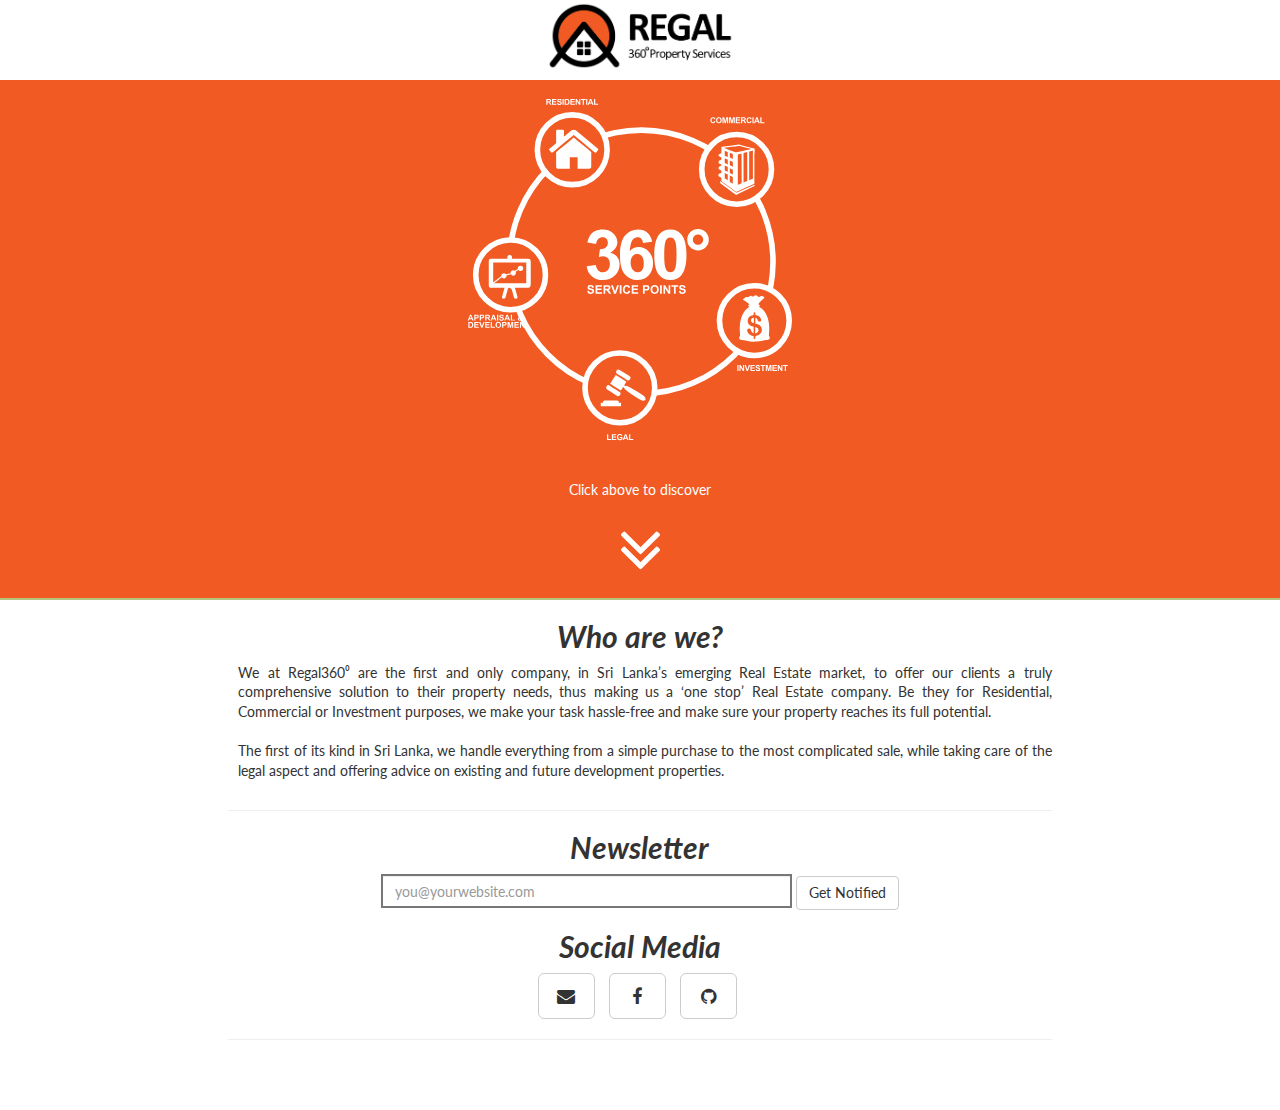
==== index.html @ 1f0f404b "Initial update" ====
<!DOCTYPE html>
<html>
<head>
	<meta charset="utf-8">
	<meta name="viewport" content="width=device-width, initial-scale=1.0">
	<link rel="shortcut icon" href="./favicon.ico" type="image/x-icon">
	<link rel="icon" href="./favicon.ico" type="image/x-icon">
	<title>Regal Property Services</title>
	<script src="https://code.jquery.com/jquery-2.1.4.min.js"></script>
	<!-- Latest compiled and minified CSS -->
	<link rel="stylesheet" href="https://maxcdn.bootstrapcdn.com/bootstrap/3.3.5/css/bootstrap.min.css">

  <!-- FONTAWESOME -->
  <link rel="stylesheet" href="https://maxcdn.bootstrapcdn.com/font-awesome/4.4.0/css/font-awesome.min.css">

	<!-- Latest compiled and minified JavaScript -->
	<script src="https://maxcdn.bootstrapcdn.com/bootstrap/3.3.5/js/bootstrap.min.js"></script>
	<link href='http://fonts.googleapis.com/css?family=Lato:300,400,700,900,700italic' rel='stylesheet' type='text/css'>
	<link rel="stylesheet" type="text/css" href="./style.css">
	
	<script>
		$(function() {
		  $('a[href*=#]:not([href=#])').click(function() {
		    if (location.pathname.replace(/^\//,'') == this.pathname.replace(/^\//,'') && location.hostname == this.hostname) {
		      var target = $(this.hash);
		      target = target.length ? target : $('[name=' + this.hash.slice(1) +']');
		      if (target.length) {
		        $('html,body').animate({
		          scrollTop: target.offset().top
		        }, 1000);
		        return false;
		      }
		    }
		  });
		});

	</script>

	<script>
	  // (function(i,s,o,g,r,a,m){i['GoogleAnalyticsObject']=r;i[r]=i[r]||function(){
	  // (i[r].q=i[r].q||[]).push(arguments)},i[r].l=1*new Date();a=s.createElement(o),
	  // m=s.getElementsByTagName(o)[0];a.async=1;a.src=g;m.parentNode.insertBefore(a,m)
	  // })(window,document,'script','//www.google-analytics.com/analytics.js','ga');

	  // ga('create', 'UA-66651449-1', 'auto');
	  // ga('send', 'pageview');

	</script>


</head>
<body id="top">

<nav class="navbar navbar-default">
  <div class="container-fluid"> 
    <!-- <div class="navbar-header">
      <button type="button" class="navbar-toggle collapsed" data-toggle="collapse" data-target="#bs-example-navbar-collapse-1" aria-expanded="false">
        <span class="sr-only">Toggle navigation</span>
        <span class="icon-bar"></span>
        <span class="icon-bar"></span>
        <span class="icon-bar"></span>
      </button>
      <a class="navbar-brand" href="index.html">

      </a>
    </div> -->
    	<a href="./index.html">
			<img src="./images/logo.png" id="regal-logo"/>
		</a>
    <!-- 
    <div class="collapse navbar-collapse" id="bs-example-navbar-collapse-1">
      <ul class="nav navbar-nav">
        <li><a href="./index.html#more">About</a></li>
        <li><a href="./team.html">Team</a></li>
        <li><a href="./faculty.html">Faculty</a></li>
        <li><a href="./links.html">Links</a></li>
        <li><a href="./studentguide.html">Student Guide</a></li>
        <li><a href="./symposium.html">Symposium</a></li>

      </ul>


    </div> -->
  </div>
</nav>

<div class="container-fluid" id="main">

	<section class="row" id="hero" style="text-align:center">

		<!-- <div class="col-sm-6 col-sm-offset-3 col-lg-6 col-lg-offset-3">
			<div class="hero-text"> -->

			<!-- <img src="./images/landing.png" class="img-responsive hero-img"/> -->
			<!-- <center> -->
			<!-- <embed id="E" src="regal2.svg"/> -->
			<svg id="E" class="img-responsive hero-img" width="350" height="370" xmlns="http://www.w3.org/2000/svg" xmlns:svg="http://www.w3.org/2000/svg" xmlns:xlink="http://www.w3.org/1999/xlink" version="1.1">
 <g>
  <title>Layer 1</title>
  <g id="svg_2">
   <g id="svg_3">
    <path fill="#FFFFFF" d="m8.634,240.619l-1.292,0l-0.514,-1.337l-2.352,0l-0.486,1.337l-1.26,0l2.292,-5.884l1.256,0l2.356,5.884zm-2.188,-2.328l-0.811,-2.184l-0.794,2.184l1.605,0z" id="svg_4"/>
    <path fill="#FFFFFF" d="m9.263,240.619l0,-5.884l1.906,0c0.723,0 1.193,0.029 1.413,0.088c0.337,0.089 0.619,0.28 0.847,0.576s0.341,0.678 0.341,1.146c0,0.361 -0.066,0.665 -0.197,0.911c-0.131,0.246 -0.298,0.439 -0.5,0.58c-0.202,0.141 -0.408,0.233 -0.616,0.279c-0.284,0.056 -0.694,0.084 -1.232,0.084l-0.774,0l0,2.22l-1.188,0zm1.188,-4.889l0,1.67l0.65,0c0.468,0 0.781,-0.031 0.939,-0.093s0.282,-0.157 0.371,-0.289c0.09,-0.131 0.135,-0.283 0.135,-0.457c0,-0.214 -0.063,-0.391 -0.189,-0.53c-0.125,-0.139 -0.285,-0.226 -0.478,-0.261c-0.142,-0.026 -0.427,-0.04 -0.855,-0.04l-0.573,0z" id="svg_5"/>
    <path fill="#FFFFFF" d="m14.746,240.619l0,-5.884l1.906,0c0.723,0 1.193,0.029 1.413,0.088c0.337,0.089 0.619,0.28 0.847,0.576s0.341,0.678 0.341,1.146c0,0.361 -0.066,0.665 -0.197,0.911c-0.131,0.246 -0.298,0.439 -0.5,0.58c-0.202,0.141 -0.408,0.233 -0.616,0.279c-0.284,0.056 -0.694,0.084 -1.232,0.084l-0.774,0l0,2.22l-1.188,0zm1.188,-4.889l0,1.67l0.65,0c0.468,0 0.781,-0.031 0.939,-0.093s0.282,-0.157 0.371,-0.289c0.09,-0.131 0.135,-0.283 0.135,-0.457c0,-0.214 -0.063,-0.391 -0.189,-0.53c-0.125,-0.139 -0.285,-0.226 -0.478,-0.261c-0.142,-0.026 -0.427,-0.04 -0.855,-0.04l-0.573,0z" id="svg_6"/>
    <path fill="#FFFFFF" d="m20.233,240.619l0,-5.884l2.5,0c0.629,0 1.086,0.053 1.371,0.158c0.285,0.105 0.513,0.294 0.685,0.564c0.171,0.27 0.257,0.579 0.257,0.927c0,0.441 -0.13,0.806 -0.39,1.094c-0.259,0.287 -0.647,0.469 -1.164,0.544c0.257,0.149 0.469,0.314 0.636,0.493c0.167,0.18 0.393,0.498 0.676,0.956l0.718,1.147l-1.421,0l-0.859,-1.28c-0.305,-0.458 -0.514,-0.746 -0.626,-0.865s-0.231,-0.2 -0.357,-0.245c-0.126,-0.044 -0.325,-0.065 -0.598,-0.065l-0.241,0l0,2.456l-1.187,0zm1.188,-3.396l0.879,0c0.57,0 0.926,-0.024 1.068,-0.072c0.142,-0.048 0.253,-0.131 0.333,-0.249c0.08,-0.117 0.121,-0.265 0.121,-0.441c0,-0.198 -0.053,-0.357 -0.159,-0.479c-0.106,-0.122 -0.255,-0.199 -0.448,-0.23c-0.096,-0.014 -0.385,-0.021 -0.867,-0.021l-0.927,0l0,1.492z" id="svg_7"/>
    <path fill="#FFFFFF" d="m31.471,240.619l-1.292,0l-0.514,-1.337l-2.352,0l-0.486,1.337l-1.26,0l2.292,-5.884l1.256,0l2.356,5.884zm-2.187,-2.328l-0.811,-2.184l-0.794,2.184l1.605,0z" id="svg_8"/>
    <path fill="#FFFFFF" d="m32.065,240.619l0,-5.884l1.188,0l0,5.884l-1.188,0z" id="svg_9"/>
    <path fill="#FFFFFF" d="m34.084,238.705l1.156,-0.113c0.069,0.389 0.21,0.674 0.423,0.855s0.5,0.272 0.861,0.272c0.383,0 0.671,-0.08 0.865,-0.242c0.194,-0.162 0.291,-0.352 0.291,-0.568c0,-0.139 -0.041,-0.258 -0.122,-0.355c-0.082,-0.098 -0.224,-0.183 -0.428,-0.255c-0.139,-0.048 -0.456,-0.134 -0.951,-0.257c-0.637,-0.157 -1.083,-0.352 -1.34,-0.582c-0.361,-0.323 -0.542,-0.718 -0.542,-1.184c0,-0.3 0.085,-0.58 0.255,-0.841s0.415,-0.46 0.734,-0.596c0.32,-0.137 0.706,-0.205 1.158,-0.205c0.738,0 1.294,0.162 1.667,0.485c0.374,0.324 0.569,0.756 0.588,1.297l-1.188,0.052c-0.051,-0.302 -0.16,-0.52 -0.327,-0.652c-0.167,-0.132 -0.418,-0.198 -0.752,-0.198c-0.345,0 -0.616,0.071 -0.811,0.213c-0.126,0.091 -0.189,0.213 -0.189,0.365c0,0.139 0.059,0.258 0.177,0.357c0.15,0.125 0.514,0.257 1.092,0.393c0.578,0.137 1.005,0.278 1.282,0.424s0.494,0.345 0.65,0.598c0.156,0.253 0.235,0.565 0.235,0.938c0,0.337 -0.094,0.653 -0.281,0.947s-0.452,0.513 -0.794,0.656c-0.343,0.144 -0.77,0.215 -1.281,0.215c-0.744,0 -1.315,-0.172 -1.714,-0.516c-0.398,-0.344 -0.637,-0.845 -0.714,-1.503z" id="svg_10"/>
    <path fill="#FFFFFF" d="m45.174,240.619l-1.292,0l-0.514,-1.337l-2.352,0l-0.486,1.337l-1.26,0l2.292,-5.884l1.256,0l2.356,5.884zm-2.187,-2.328l-0.811,-2.184l-0.794,2.184l1.605,0z" id="svg_11"/>
    <path fill="#FFFFFF" d="m45.836,240.619l0,-5.836l1.188,0l0,4.845l2.954,0l0,0.991l-4.142,0z" id="svg_12"/>
    <path fill="#FFFFFF" d="m58.166,239.9l-0.682,0.871c-0.334,-0.163 -0.656,-0.388 -0.963,-0.674c-0.238,0.214 -0.491,0.372 -0.759,0.474s-0.586,0.152 -0.955,0.152c-0.733,0 -1.284,-0.206 -1.654,-0.618c-0.286,-0.318 -0.429,-0.685 -0.429,-1.1c0,-0.378 0.112,-0.717 0.337,-1.018c0.225,-0.301 0.561,-0.563 1.008,-0.785c-0.201,-0.237 -0.352,-0.465 -0.454,-0.68c-0.102,-0.216 -0.153,-0.42 -0.153,-0.612c0,-0.355 0.143,-0.657 0.428,-0.905c0.285,-0.247 0.691,-0.371 1.218,-0.371c0.509,0 0.906,0.13 1.192,0.39c0.286,0.259 0.429,0.576 0.429,0.951c0,0.238 -0.071,0.464 -0.212,0.678c-0.142,0.215 -0.428,0.457 -0.859,0.727l0.819,1.08c0.096,-0.171 0.179,-0.395 0.249,-0.671l1.02,0.233c-0.102,0.361 -0.19,0.625 -0.265,0.793c-0.075,0.167 -0.155,0.307 -0.241,0.419c0.126,0.118 0.289,0.247 0.488,0.388s0.344,0.233 0.438,0.278zm-3.512,-1.975c-0.26,0.131 -0.454,0.289 -0.582,0.474s-0.193,0.373 -0.193,0.566c0,0.243 0.08,0.441 0.239,0.596s0.373,0.23 0.64,0.23c0.177,0 0.347,-0.034 0.51,-0.104c0.163,-0.069 0.341,-0.185 0.534,-0.345l-1.148,-1.417zm0.441,-1.223l0.305,-0.233c0.225,-0.174 0.337,-0.347 0.337,-0.518c0,-0.145 -0.054,-0.268 -0.163,-0.369s-0.255,-0.152 -0.439,-0.152c-0.179,0 -0.32,0.045 -0.421,0.134c-0.102,0.09 -0.152,0.193 -0.152,0.312c0,0.139 0.085,0.308 0.257,0.506l0.276,0.32z" id="svg_13"/>
   </g>
   <g id="svg_14">
    <path fill="#FFFFFF" d="m3.323,241.927l2.171,0c0.489,0 0.863,0.037 1.12,0.112c0.345,0.102 0.641,0.282 0.887,0.542c0.246,0.259 0.433,0.577 0.562,0.953s0.193,0.839 0.193,1.391c0,0.484 -0.06,0.901 -0.181,1.252c-0.147,0.429 -0.357,0.774 -0.63,1.04c-0.206,0.2 -0.484,0.357 -0.834,0.47c-0.262,0.083 -0.613,0.124 -1.052,0.124l-2.235,0l0,-5.884l-0.001,0zm1.188,0.995l0,3.897l0.887,0c0.332,0 0.571,-0.019 0.719,-0.057c0.192,-0.048 0.353,-0.13 0.479,-0.244c0.127,-0.115 0.231,-0.305 0.311,-0.568s0.121,-0.623 0.121,-1.078c0,-0.454 -0.041,-0.804 -0.121,-1.047c-0.08,-0.244 -0.193,-0.434 -0.337,-0.57c-0.145,-0.137 -0.328,-0.229 -0.55,-0.276c-0.166,-0.038 -0.491,-0.057 -0.975,-0.057l-0.534,0z" id="svg_15"/>
    <path fill="#FFFFFF" d="m9.263,247.811l0,-5.884l4.363,0l0,0.995l-3.175,0l0,1.305l2.954,0l0,0.991l-2.954,0l0,1.602l3.287,0l0,0.991l-4.475,0z" id="svg_16"/>
    <path fill="#FFFFFF" d="m16.247,247.811l-2.103,-5.884l1.288,0l1.489,4.354l1.441,-4.354l1.26,0l-2.107,5.884l-1.268,0z" id="svg_17"/>
    <path fill="#FFFFFF" d="m20.229,247.811l0,-5.884l4.363,0l0,0.995l-3.175,0l0,1.305l2.954,0l0,0.991l-2.954,0l0,1.602l3.287,0l0,0.991l-4.475,0z" id="svg_18"/>
    <path fill="#FFFFFF" d="m25.744,247.811l0,-5.836l1.188,0l0,4.845l2.954,0l0,0.991l-4.142,0z" id="svg_19"/>
    <path fill="#FFFFFF" d="m30.492,244.905c0,-0.599 0.089,-1.102 0.269,-1.509c0.134,-0.3 0.316,-0.568 0.548,-0.807s0.485,-0.415 0.761,-0.53c0.367,-0.155 0.79,-0.232 1.269,-0.232c0.867,0 1.561,0.269 2.081,0.807c0.52,0.538 0.78,1.286 0.78,2.244c0,0.949 -0.258,1.692 -0.774,2.229c-0.517,0.536 -1.207,0.805 -2.071,0.805c-0.875,0 -1.57,-0.268 -2.087,-0.801c-0.518,-0.534 -0.776,-1.27 -0.776,-2.206zm1.224,-0.04c0,0.667 0.154,1.172 0.461,1.516s0.698,0.516 1.172,0.516s0.862,-0.171 1.166,-0.512s0.456,-0.853 0.456,-1.535c0,-0.675 -0.148,-1.178 -0.443,-1.51c-0.296,-0.331 -0.688,-0.497 -1.178,-0.497s-0.884,0.168 -1.184,0.504c-0.3,0.335 -0.45,0.841 -0.45,1.518z" id="svg_20"/>
    <path fill="#FFFFFF" d="m37.127,247.811l0,-5.884l1.906,0c0.723,0 1.193,0.029 1.413,0.088c0.337,0.089 0.619,0.28 0.847,0.576s0.341,0.678 0.341,1.146c0,0.361 -0.066,0.665 -0.197,0.911c-0.131,0.246 -0.298,0.439 -0.5,0.58c-0.202,0.141 -0.408,0.233 -0.616,0.279c-0.284,0.056 -0.694,0.084 -1.232,0.084l-0.774,0l0,2.22l-1.188,0zm1.188,-4.889l0,1.67l0.65,0c0.468,0 0.781,-0.031 0.939,-0.093s0.282,-0.157 0.371,-0.289c0.09,-0.131 0.135,-0.283 0.135,-0.457c0,-0.214 -0.063,-0.391 -0.189,-0.53c-0.125,-0.139 -0.285,-0.226 -0.478,-0.261c-0.142,-0.026 -0.427,-0.04 -0.855,-0.04l-0.573,0z" id="svg_21"/>
    <path fill="#FFFFFF" d="m42.593,247.811l0,-5.884l1.778,0l1.068,4.014l1.056,-4.014l1.782,0l0,5.884l-1.104,0l0,-4.632l-1.168,4.632l-1.144,0l-1.164,-4.632l0,4.632l-1.104,0z" id="svg_22"/>
    <path fill="#FFFFFF" d="m49.456,247.811l0,-5.884l4.363,0l0,0.995l-3.175,0l0,1.305l2.954,0l0,0.991l-2.954,0l0,1.602l3.287,0l0,0.991l-4.475,0z" id="svg_23"/>
    <path fill="#FFFFFF" d="m54.951,247.811l0,-5.884l1.156,0l2.408,3.929l0,-3.929l1.104,0l0,5.884l-1.192,0l-2.372,-3.837l0,3.837l-1.104,0z" id="svg_24"/>
    <path fill="#FFFFFF" d="m62.199,247.811l0,-4.889l-1.746,0l0,-0.995l4.676,0l0,0.995l-1.742,0l0,4.889l-1.188,0z" id="svg_25"/>
   </g>
   <g id="svg_26">
    <g id="svg_27">
     <g id="svg_28">
      <path fill="#FFFFFF" d="m81.302,24.865l0,-5.882l2.5,0c0.629,0 1.084,0.054 1.367,0.16c0.287,0.105 0.516,0.294 0.687,0.564s0.256,0.578 0.256,0.925c0,0.441 -0.13,0.807 -0.39,1.094c-0.259,0.289 -0.646,0.469 -1.162,0.542c0.256,0.151 0.469,0.314 0.635,0.495c0.168,0.178 0.394,0.497 0.677,0.955l0.719,1.146l-1.42,0l-0.859,-1.28c-0.305,-0.456 -0.512,-0.745 -0.624,-0.865c-0.114,-0.119 -0.233,-0.2 -0.357,-0.245c-0.126,-0.043 -0.325,-0.065 -0.599,-0.065l-0.24,0l0,2.455l-1.19,0.001l0,0zm1.187,-3.393l0.879,0c0.568,0 0.925,-0.023 1.065,-0.074c0.142,-0.046 0.255,-0.132 0.335,-0.248c0.081,-0.118 0.12,-0.265 0.12,-0.441c0,-0.196 -0.054,-0.357 -0.159,-0.48c-0.106,-0.121 -0.256,-0.198 -0.447,-0.231c-0.097,-0.014 -0.385,-0.02 -0.864,-0.02l-0.929,0l0,1.494z" id="svg_29"/>
      <path fill="#FFFFFF" d="m87.024,24.865l0,-5.882l4.36,0l0,0.996l-3.172,0l0,1.305l2.951,0l0,0.99l-2.951,0l0,1.6l3.283,0l0,0.992l-4.471,-0.001l0,0z" id="svg_30"/>
      <path fill="#FFFFFF" d="m91.997,22.952l1.156,-0.112c0.068,0.389 0.211,0.672 0.424,0.854c0.212,0.183 0.5,0.274 0.859,0.274c0.383,0 0.67,-0.079 0.866,-0.243c0.191,-0.163 0.29,-0.353 0.29,-0.568c0,-0.138 -0.041,-0.259 -0.123,-0.356c-0.08,-0.095 -0.224,-0.181 -0.426,-0.254c-0.14,-0.048 -0.458,-0.135 -0.951,-0.256c-0.637,-0.157 -1.084,-0.351 -1.34,-0.583c-0.361,-0.321 -0.542,-0.718 -0.542,-1.183c0,-0.299 0.085,-0.579 0.255,-0.84c0.169,-0.261 0.414,-0.461 0.733,-0.596c0.32,-0.136 0.704,-0.204 1.156,-0.204c0.738,0 1.295,0.162 1.668,0.484c0.373,0.325 0.568,0.756 0.586,1.295l-1.186,0.054c-0.054,-0.303 -0.16,-0.52 -0.327,-0.652c-0.167,-0.133 -0.418,-0.199 -0.751,-0.199c-0.346,0 -0.617,0.071 -0.813,0.212c-0.126,0.093 -0.188,0.212 -0.188,0.364c0,0.138 0.058,0.261 0.175,0.356c0.15,0.127 0.516,0.258 1.094,0.394c0.576,0.136 1.004,0.278 1.281,0.425c0.276,0.144 0.493,0.342 0.651,0.598c0.154,0.251 0.232,0.564 0.232,0.938c0,0.336 -0.094,0.652 -0.28,0.944c-0.188,0.295 -0.452,0.515 -0.795,0.658c-0.343,0.143 -0.77,0.215 -1.277,0.215c-0.744,0 -1.316,-0.172 -1.715,-0.516c-0.396,-0.347 -0.634,-0.846 -0.712,-1.503z" id="svg_31"/>
      <path fill="#FFFFFF" d="m97.538,24.865l0,-5.882l1.188,0l0,5.882l-1.188,0z" id="svg_32"/>
      <path fill="#FFFFFF" d="m99.646,18.983l2.172,0c0.489,0 0.861,0.039 1.119,0.114c0.345,0.101 0.641,0.283 0.885,0.542c0.247,0.257 0.436,0.577 0.563,0.951c0.129,0.375 0.193,0.841 0.193,1.391c0,0.485 -0.062,0.902 -0.181,1.252c-0.148,0.428 -0.356,0.774 -0.629,1.039c-0.207,0.202 -0.486,0.356 -0.836,0.47c-0.262,0.083 -0.613,0.124 -1.051,0.124l-2.236,0l0,-5.883l0.001,0zm1.189,0.996l0,3.894l0.888,0c0.331,0 0.569,-0.018 0.719,-0.054c0.191,-0.048 0.351,-0.129 0.479,-0.245c0.127,-0.115 0.229,-0.305 0.31,-0.567c0.082,-0.263 0.122,-0.622 0.122,-1.078c0,-0.455 -0.04,-0.803 -0.122,-1.046c-0.08,-0.243 -0.189,-0.432 -0.336,-0.568c-0.146,-0.138 -0.326,-0.229 -0.549,-0.278c-0.166,-0.037 -0.492,-0.057 -0.976,-0.057l-0.535,-0.001l0,0z" id="svg_33"/>
      <path fill="#FFFFFF" d="m105.378,24.865l0,-5.882l4.361,0l0,0.996l-3.174,0l0,1.305l2.952,0l0,0.99l-2.952,0l0,1.6l3.285,0l0,0.992l-4.472,-0.001l0,0z" id="svg_34"/>
      <path fill="#FFFFFF" d="m110.665,24.865l0,-5.882l1.152,0l2.408,3.929l0,-3.929l1.103,0l0,5.882l-1.189,0l-2.37,-3.835l0,3.835l-1.104,0z" id="svg_35"/>
      <path fill="#FFFFFF" d="m117.702,24.865l0,-4.886l-1.744,0l0,-0.996l4.676,0l0,0.996l-1.741,0l0,4.886l-1.191,0z" id="svg_36"/>
      <path fill="#FFFFFF" d="m121.155,24.865l0,-5.882l1.189,0l0,5.882l-1.189,0z" id="svg_37"/>
      <path fill="#FFFFFF" d="m128.573,24.865l-1.293,0l-0.512,-1.334l-2.352,0l-0.484,1.334l-1.26,0l2.289,-5.882l1.256,0l2.356,5.882zm-2.186,-2.327l-0.812,-2.181l-0.794,2.181l1.606,0z" id="svg_38"/>
      <path fill="#FFFFFF" d="m129.028,24.865l0,-5.831l1.188,0l0,4.839l2.952,0l0,0.992l-4.14,0z" id="svg_39"/>
     </g>
     <g id="svg_40">
      <path fill="#FFFFFF" d="m249.326,40.998l1.149,0.365c-0.175,0.642 -0.469,1.119 -0.879,1.43s-0.933,0.467 -1.564,0.467c-0.781,0 -1.422,-0.266 -1.923,-0.8c-0.505,-0.532 -0.755,-1.261 -0.755,-2.186c0,-0.981 0.252,-1.74 0.759,-2.282c0.505,-0.543 1.169,-0.813 1.993,-0.813c0.719,0 1.302,0.214 1.752,0.638c0.269,0.251 0.467,0.614 0.604,1.085l-1.176,0.28c-0.069,-0.306 -0.217,-0.545 -0.437,-0.724c-0.222,-0.174 -0.489,-0.264 -0.805,-0.264c-0.437,0 -0.788,0.158 -1.062,0.469c-0.271,0.313 -0.405,0.82 -0.405,1.521c0,0.741 0.132,1.271 0.399,1.588c0.268,0.314 0.614,0.471 1.044,0.471c0.314,0 0.584,-0.1 0.814,-0.298c0.229,-0.2 0.393,-0.516 0.492,-0.947z" id="svg_41"/>
      <path fill="#FFFFFF" d="m251.051,40.256c0,-0.599 0.089,-1.104 0.268,-1.51c0.133,-0.299 0.316,-0.567 0.549,-0.805c0.229,-0.237 0.484,-0.414 0.761,-0.529c0.364,-0.157 0.789,-0.234 1.268,-0.234c0.865,0 1.561,0.271 2.079,0.807c0.521,0.539 0.781,1.287 0.781,2.244c0,0.949 -0.257,1.691 -0.776,2.229c-0.514,0.535 -1.205,0.803 -2.068,0.803c-0.875,0 -1.568,-0.266 -2.084,-0.8c-0.521,-0.533 -0.778,-1.27 -0.778,-2.205zm1.221,-0.042c0,0.667 0.152,1.173 0.461,1.516c0.309,0.345 0.697,0.514 1.17,0.514c0.478,0 0.863,-0.169 1.167,-0.512c0.306,-0.341 0.455,-0.852 0.455,-1.533c0,-0.674 -0.147,-1.178 -0.442,-1.509c-0.295,-0.333 -0.688,-0.497 -1.18,-0.497c-0.488,0 -0.881,0.166 -1.182,0.503c-0.298,0.337 -0.449,0.842 -0.449,1.518z" id="svg_42"/>
      <path fill="#FFFFFF" d="m257.461,43.16l0,-5.882l1.774,0l1.067,4.012l1.054,-4.012l1.783,0l0,5.882l-1.104,0l0,-4.628l-1.166,4.628l-1.145,0l-1.163,-4.628l0,4.628l-1.1,0z" id="svg_43"/>
      <path fill="#FFFFFF" d="m264.098,43.16l0,-5.882l1.777,0l1.064,4.012l1.055,-4.012l1.783,0l0,5.882l-1.104,0l0,-4.628l-1.168,4.628l-1.144,0l-1.164,-4.628l0,4.628l-1.099,0z" id="svg_44"/>
      <path fill="#FFFFFF" d="m270.749,43.16l0,-5.882l4.363,0l0,0.999l-3.176,0l0,1.301l2.953,0l0,0.992l-2.953,0l0,1.6l3.287,0l0,0.991l-4.474,-0.001l0,0z" id="svg_45"/>
      <path fill="#FFFFFF" d="m276.028,43.16l0,-5.882l2.498,0c0.63,0 1.088,0.055 1.371,0.162c0.287,0.104 0.515,0.292 0.686,0.563c0.17,0.27 0.258,0.579 0.258,0.926c0,0.442 -0.131,0.808 -0.391,1.094c-0.26,0.287 -0.646,0.469 -1.163,0.542c0.259,0.151 0.47,0.316 0.637,0.495c0.166,0.179 0.393,0.497 0.676,0.954l0.718,1.147l-1.419,0l-0.859,-1.28c-0.305,-0.455 -0.514,-0.743 -0.624,-0.862c-0.113,-0.12 -0.232,-0.201 -0.357,-0.246c-0.126,-0.045 -0.324,-0.065 -0.596,-0.065l-0.241,0l0,2.454l-1.192,0l0,-0.002l-0.002,0zm1.191,-3.393l0.876,0c0.569,0 0.928,-0.023 1.068,-0.072c0.143,-0.047 0.251,-0.132 0.331,-0.249c0.082,-0.117 0.121,-0.264 0.121,-0.442c0,-0.196 -0.053,-0.356 -0.158,-0.479c-0.105,-0.121 -0.256,-0.197 -0.446,-0.229c-0.098,-0.014 -0.388,-0.018 -0.867,-0.018l-0.925,0l0,1.489l0,0z" id="svg_46"/>
      <path fill="#FFFFFF" d="m285.517,40.998l1.15,0.365c-0.177,0.642 -0.472,1.119 -0.882,1.43c-0.409,0.311 -0.931,0.467 -1.561,0.467c-0.783,0 -1.423,-0.266 -1.928,-0.8c-0.502,-0.532 -0.754,-1.261 -0.754,-2.186c0,-0.981 0.254,-1.74 0.759,-2.282c0.505,-0.543 1.172,-0.813 1.993,-0.813c0.719,0 1.305,0.214 1.754,0.638c0.267,0.251 0.467,0.614 0.602,1.085l-1.175,0.28c-0.069,-0.306 -0.215,-0.545 -0.437,-0.724c-0.223,-0.174 -0.488,-0.264 -0.804,-0.264c-0.436,0 -0.789,0.158 -1.063,0.469c-0.271,0.313 -0.406,0.82 -0.406,1.521c0,0.741 0.133,1.271 0.4,1.588c0.268,0.314 0.614,0.471 1.043,0.471c0.314,0 0.586,-0.1 0.813,-0.298c0.235,-0.2 0.399,-0.516 0.496,-0.947z" id="svg_47"/>
      <path fill="#FFFFFF" d="m287.444,43.16l0,-5.882l1.188,0l0,5.882l-1.188,0z" id="svg_48"/>
      <path fill="#FFFFFF" d="m294.86,43.16l-1.293,0l-0.513,-1.334l-2.354,0l-0.481,1.334l-1.261,0l2.29,-5.882l1.258,0l2.354,5.882zm-2.186,-2.326l-0.812,-2.184l-0.793,2.184l1.605,0z" id="svg_49"/>
      <path fill="#FFFFFF" d="m295.315,43.16l0,-5.832l1.188,0l0,4.841l2.952,0l0,0.991l-4.14,0z" id="svg_50"/>
     </g>
     <g id="svg_51">
      <path fill="#FFFFFF" d="m272.343,291.005l0,-5.883l1.187,0l0,5.883l-1.187,0z" id="svg_52"/>
      <path fill="#FFFFFF" d="m274.466,291.005l0,-5.883l1.156,0l2.406,3.93l0,-3.93l1.104,0l0,5.883l-1.193,0l-2.37,-3.836l0,3.836l-1.103,0z" id="svg_53"/>
      <path fill="#FFFFFF" d="m281.685,291.005l-2.104,-5.883l1.288,0l1.488,4.352l1.439,-4.352l1.261,0l-2.108,5.883l-1.264,0z" id="svg_54"/>
      <path fill="#FFFFFF" d="m285.456,291.005l0,-5.883l4.36,0l0,0.994l-3.173,0l0,1.307l2.953,0l0,0.986l-2.953,0l0,1.604l3.285,0l0,0.992l-4.472,0z" id="svg_55"/>
      <path fill="#FFFFFF" d="m290.431,289.089l1.154,-0.111c0.067,0.387 0.21,0.676 0.424,0.855c0.213,0.18 0.501,0.27 0.857,0.27c0.384,0 0.673,-0.078 0.867,-0.24c0.192,-0.162 0.291,-0.355 0.291,-0.568c0,-0.137 -0.043,-0.256 -0.123,-0.354c-0.081,-0.1 -0.226,-0.184 -0.429,-0.258c-0.139,-0.047 -0.457,-0.135 -0.949,-0.258c-0.638,-0.158 -1.082,-0.35 -1.34,-0.578c-0.362,-0.322 -0.543,-0.721 -0.543,-1.186c0,-0.301 0.083,-0.58 0.255,-0.838c0.171,-0.266 0.413,-0.463 0.733,-0.6s0.705,-0.203 1.157,-0.203c0.738,0 1.293,0.16 1.665,0.486c0.376,0.322 0.571,0.754 0.588,1.295l-1.183,0.053c-0.055,-0.305 -0.16,-0.521 -0.33,-0.654c-0.167,-0.131 -0.416,-0.199 -0.752,-0.199c-0.346,0 -0.617,0.074 -0.81,0.215c-0.126,0.09 -0.19,0.213 -0.19,0.365c0,0.141 0.06,0.256 0.178,0.357c0.149,0.125 0.514,0.258 1.093,0.393c0.575,0.135 1.005,0.277 1.28,0.422c0.275,0.148 0.495,0.346 0.65,0.598c0.156,0.254 0.233,0.568 0.233,0.939c0,0.336 -0.095,0.65 -0.279,0.945c-0.188,0.297 -0.454,0.512 -0.795,0.656c-0.344,0.143 -0.771,0.213 -1.28,0.213c-0.743,0 -1.314,-0.172 -1.715,-0.514c-0.395,-0.34 -0.629,-0.84 -0.707,-1.501z" id="svg_56"/>
      <path fill="#FFFFFF" d="m297.329,291.005l0,-4.889l-1.744,0l0,-0.994l4.671,0l0,0.994l-1.74,0l0,4.889l-1.187,0z" id="svg_57"/>
      <path fill="#FFFFFF" d="m300.802,291.005l0,-5.883l1.777,0l1.066,4.014l1.054,-4.014l1.784,0l0,5.883l-1.105,0l0,-4.631l-1.164,4.631l-1.146,0l-1.162,-4.631l0,4.631l-1.104,0z" id="svg_58"/>
      <path fill="#FFFFFF" d="m307.455,291.005l0,-5.883l4.36,0l0,0.994l-3.171,0l0,1.307l2.952,0l0,0.986l-2.952,0l0,1.604l3.284,0l0,0.992l-4.473,0z" id="svg_59"/>
      <path fill="#FFFFFF" d="m312.739,291.005l0,-5.883l1.16,0l2.406,3.93l0,-3.93l1.103,0l0,5.883l-1.191,0l-2.371,-3.836l0,3.836l-1.107,0z" id="svg_60"/>
      <path fill="#FFFFFF" d="m319.781,291.005l0,-4.889l-1.742,0l0,-0.994l4.672,0l0,0.994l-1.74,0l0,4.889l-1.19,0z" id="svg_61"/>
     </g>
     <g id="svg_62">
      <path fill="#FFFFFF" d="m142.075,360.056l0,-5.834l1.188,0l0,4.842l2.952,0l0,0.992l-4.14,0z" id="svg_63"/>
      <path fill="#FFFFFF" d="m146.857,360.056l0,-5.881l4.36,0l0,0.994l-3.174,0l0,1.305l2.952,0l0,0.988l-2.952,0l0,1.602l3.284,0l0,0.992l-4.47,0l0,0z" id="svg_64"/>
      <path fill="#FFFFFF" d="m154.867,357.894l0,-0.994l2.561,0l0,2.346c-0.25,0.24 -0.609,0.451 -1.08,0.637c-0.476,0.184 -0.951,0.273 -1.437,0.273c-0.613,0 -1.151,-0.129 -1.607,-0.387s-0.801,-0.627 -1.031,-1.107c-0.229,-0.482 -0.343,-1.002 -0.343,-1.568c0,-0.607 0.127,-1.152 0.383,-1.631c0.256,-0.477 0.633,-0.842 1.128,-1.094c0.378,-0.197 0.847,-0.297 1.409,-0.297c0.729,0 1.299,0.156 1.711,0.463c0.41,0.305 0.672,0.729 0.79,1.268l-1.18,0.225c-0.081,-0.289 -0.237,-0.52 -0.468,-0.688c-0.229,-0.166 -0.512,-0.25 -0.854,-0.25c-0.519,0 -0.934,0.166 -1.238,0.492c-0.308,0.33 -0.459,0.818 -0.459,1.465c0,0.697 0.154,1.221 0.466,1.57c0.313,0.35 0.717,0.525 1.221,0.525c0.246,0 0.496,-0.051 0.746,-0.146c0.252,-0.102 0.466,-0.215 0.644,-0.355l0,-0.744l-1.361,0l0,-0.003l-0.001,0z" id="svg_65"/>
      <path fill="#FFFFFF" d="m163.62,360.056l-1.293,0l-0.514,-1.336l-2.35,0l-0.485,1.336l-1.259,0l2.291,-5.881l1.254,0l2.356,5.881zm-2.185,-2.328l-0.812,-2.184l-0.794,2.184l1.606,0z" id="svg_66"/>
      <path fill="#FFFFFF" d="m164.076,360.056l0,-5.834l1.188,0l0,4.842l2.953,0l0,0.992l-4.141,0z" id="svg_67"/>
     </g>
     <g id="svg_68">
      <path fill="#F15A22" stroke="#FFFFFF" stroke-width="5.603" stroke-miterlimit="10" d="m308.015,181.808c0,72.699 -58.952,131.65 -131.672,131.65c-72.722,0 -131.675,-58.951 -131.675,-131.65c0,-72.722 58.953,-131.671 131.675,-131.671c72.72,0 131.672,58.949 131.672,131.671z" id="svg_69"/>
      <a xlink:href="./legal.html" class="circular">
      <path fill="#F15A22" stroke="#FFFFFF" stroke-width="5.603" stroke-miterlimit="10" d="m189.729,307.857c0,19.25 -15.609,34.861 -34.869,34.861c-19.253,0 -34.861,-15.611 -34.861,-34.861c0,-19.254 15.608,-34.863 34.861,-34.863c19.26,0 34.869,15.609 34.869,34.863z" id="svg_70"/>
            <g id="svg_89">
       <path fill="#FFFFFF" d="m180.534,320.044c-0.572,0.229 -1.132,0.496 -1.72,0.668c-0.877,0.264 -1.721,0.084 -2.518,-0.344c-2.717,-1.467 -5.325,-3.092 -7.868,-4.834c-1.818,-1.254 -3.617,-2.518 -5.404,-3.801c-1.195,-0.857 -2.363,-1.762 -3.559,-2.654c0.123,-0.23 0.239,-0.428 0.369,-0.664c-0.56,-0.465 -1.113,-0.922 -1.703,-1.408c-0.771,1.201 -1.507,2.359 -2.262,3.541c-3.55,-2.254 -7.067,-4.492 -10.64,-6.752c1.842,-2.904 3.674,-5.795 5.533,-8.725c3.545,2.25 7.076,4.486 10.643,6.756c-0.746,1.182 -1.479,2.346 -2.241,3.549c0.684,0.322 1.329,0.629 1.997,0.943c0.146,-0.201 0.273,-0.395 0.435,-0.609c0.709,0.373 1.404,0.725 2.089,1.094c1.349,0.738 2.705,1.461 4.034,2.221c1.489,0.842 2.976,1.699 4.436,2.588c1.551,0.959 3.079,1.945 4.599,2.949c0.815,0.535 1.602,1.113 2.385,1.701c0.792,0.586 1.144,1.436 1.321,2.375c0.015,0.084 0.048,0.178 0.074,0.264c0,0.387 0,0.765 0,1.142z" id="svg_90"/>
       <path fill="#FFFFFF" d="m135.757,322.833c0.771,0 1.544,0 2.355,0c-0.029,-0.105 -0.051,-0.186 -0.072,-0.27c-0.313,-1.115 0.41,-2.152 1.566,-2.152c4.207,-0.014 8.415,-0.014 12.621,0c1.158,0 1.902,1.063 1.568,2.176c-0.027,0.07 -0.042,0.133 -0.08,0.262c0.571,0 1.11,0 1.651,0c0.158,0 0.318,-0.02 0.47,0.016c0.088,0.02 0.231,0.135 0.233,0.207c0.013,1.064 0.013,2.137 0.013,3.26c-0.187,0 -0.336,0 -0.484,0c-6.462,0 -12.922,0 -19.381,0c-0.156,0 -0.31,0.01 -0.462,0.01c0.002,-1.169 0.002,-2.333 0.002,-3.509z" id="svg_91"/>
       <path fill="#FFFFFF" d="m163.176,300.533c-0.305,-0.119 -0.642,-0.186 -0.908,-0.359c-2.714,-1.709 -5.426,-3.438 -8.137,-5.152c-0.69,-0.445 -1.39,-0.875 -2.084,-1.313c-1.035,-0.643 -1.288,-1.66 -0.648,-2.689c0.273,-0.445 0.563,-0.904 0.963,-1.223c0.746,-0.578 1.526,-0.371 2.281,0.105c2.436,1.561 4.878,3.098 7.313,4.652c0.9,0.576 1.81,1.143 2.699,1.738c0.928,0.615 1.151,1.543 0.617,2.516c-0.195,0.357 -0.432,0.709 -0.689,1.031c-0.344,0.428 -0.813,0.643 -1.407,0.694z" id="svg_92"/>
       <path fill="#FFFFFF" d="m143.442,305.082c0.313,0.117 0.66,0.195 0.941,0.363c2.254,1.42 4.499,2.85 6.746,4.275c1.205,0.77 2.414,1.521 3.607,2.303c0.835,0.549 1.107,1.525 0.609,2.398c-0.296,0.516 -0.669,1.031 -1.106,1.416c-0.524,0.461 -1.209,0.461 -1.807,0.104c-1.234,-0.736 -2.443,-1.52 -3.659,-2.283c-2.22,-1.41 -4.433,-2.824 -6.665,-4.221c-1.048,-0.656 -1.313,-1.766 -0.629,-2.818c0.309,-0.477 0.543,-1.016 1.112,-1.256c0.263,-0.11 0.535,-0.18 0.851,-0.281z" id="svg_93"/>
      </g>
      </a>
      <a xlink:href="investment.html" class="circular">
      <path fill="#F15A22" stroke="#FFFFFF" stroke-width="5.603" stroke-miterlimit="10" d="m324.2,240.619c0,19.252 -15.609,34.866 -34.862,34.866c-19.257,0 -34.864,-15.614 -34.864,-34.866c0,-19.25 15.607,-34.863 34.864,-34.863c19.253,-0.001 34.862,15.613 34.862,34.863z" id="svg_71"/>
            <g id="svg_84">
       <path fill="#FFFFFF" d="m284.458,226.604c-0.615,-0.301 -1.247,-0.431 -1.202,-1.166c0.045,-0.644 0.602,-0.733 1.149,-0.959c-0.233,-0.271 -0.401,-0.558 -0.645,-0.735c-1.461,-1.06 -2.938,-2.103 -4.412,-3.134c-0.383,-0.276 -0.793,-0.51 -1.164,-0.801c-0.357,-0.271 -0.3,-0.55 0.066,-0.813c0.685,-0.488 1.37,-0.982 2.004,-1.531c0.498,-0.43 1.015,-0.568 1.604,-0.359c0.949,0.344 1.705,0.094 2.422,-0.58c0.871,-0.807 1.289,-0.863 2.333,-0.285c0.854,0.473 1.617,0.4 2.361,-0.199c0.156,-0.112 0.312,-0.242 0.474,-0.342c0.983,-0.652 1.729,-0.609 2.624,0.135c0.274,0.229 0.543,0.48 0.827,0.699c0.682,0.521 1.086,0.508 1.84,0.107c0.535,-0.285 1.098,-0.557 1.687,-0.693c1.073,-0.242 2.515,0.586 2.942,1.609c0.156,0.375 -0.078,0.551 -0.321,0.758c-1.136,0.961 -2.297,1.891 -3.366,2.91c-0.69,0.674 -1.259,1.482 -1.85,2.256c-0.182,0.248 -0.25,0.586 -0.379,0.9c0.605,0.272 1.397,0.313 1.359,1.102c-0.02,0.357 -0.438,0.699 -0.674,1.053c-0.063,0 -0.129,-0.01 -0.197,-0.01c0.188,0.174 0.354,0.393 0.572,0.5c2.891,1.504 4.859,3.893 6.401,6.668c1.738,3.125 2.628,6.518 3.046,10.043c0.436,3.662 0.355,7.324 -0.08,10.984c-0.054,0.461 0.026,0.852 0.265,1.281c0.286,0.51 0.501,1.086 0.614,1.658c0.176,0.844 -0.211,1.616 -1.021,1.938c-0.625,0.26 -1.317,0.481 -1.98,0.473c-1.618,-0.008 -3.129,0.451 -4.685,0.779c-1.743,0.364 -3.525,0.621 -5.304,0.715c-3.438,0.172 -6.889,0.187 -10.222,-0.808c-1.617,-0.485 -3.26,-0.571 -4.907,-0.752c-2.336,-0.258 -3.136,-1.772 -1.908,-3.77c0.581,-0.936 0.311,-1.811 0.235,-2.711c-0.44,-5.23 -0.322,-10.408 1.262,-15.463c1.184,-3.779 3.071,-7.127 6.179,-9.688c0.441,-0.363 0.961,-0.644 1.405,-1.006c0.25,-0.19 0.414,-0.483 0.646,-0.763zm5.902,29.627c1.159,-0.385 2.28,-0.604 3.255,-1.108c2.288,-1.175 3.315,-3.185 3.192,-5.707c-0.122,-2.418 -1.43,-4.076 -3.678,-4.959c-0.754,-0.3 -1.537,-0.521 -2.316,-0.744c-0.322,-0.092 -0.471,-0.234 -0.466,-0.599c0.017,-1.59 0.01,-3.187 0.013,-4.772c0.004,-0.15 0.033,-0.301 0.062,-0.486c1.09,0.354 1.769,1.025 2.122,2.018c0.078,0.224 0.14,0.455 0.23,0.666c0.388,0.896 1.277,1.303 2.184,1.008c0.858,-0.271 1.385,-1.145 1.164,-2.061c-0.473,-1.943 -1.662,-3.305 -3.553,-3.982c-0.686,-0.25 -1.428,-0.356 -2.209,-0.537c0,-0.565 0.004,-1.159 -0.003,-1.75c-0.006,-0.659 -0.324,-1.018 -0.864,-1.018c-0.541,0 -0.85,0.357 -0.858,1.018c-0.008,0.599 -0.002,1.185 -0.002,1.813c-0.281,0.046 -0.506,0.087 -0.734,0.121c-2.977,0.433 -4.765,2.074 -5.14,4.882c-0.313,2.389 0.552,4.491 2.887,5.594c0.817,0.385 1.682,0.664 2.527,0.965c0.304,0.106 0.479,0.213 0.474,0.586c-0.021,1.846 -0.012,3.691 -0.014,5.543c0,0.135 -0.026,0.273 -0.043,0.465c-1.084,-0.342 -1.853,-0.971 -2.291,-1.973c-0.236,-0.537 -0.361,-1.14 -0.646,-1.652c-0.2,-0.375 -0.517,-0.771 -0.884,-0.945c-1.366,-0.629 -2.777,0.48 -2.593,1.988c0.124,1.002 0.505,1.918 1.13,2.719c1.238,1.617 2.924,2.424 4.902,2.682c0.322,0.045 0.439,0.144 0.43,0.465c-0.018,0.474 -0.006,0.938 0,1.418c0.008,0.644 0.313,1.037 0.83,1.052c0.54,0.013 0.88,-0.388 0.89,-1.065c0.006,-0.602 0.002,-1.193 0.002,-1.645z" id="svg_85"/>
       <path fill="#FFFFFF" d="m290.398,253.242c1.446,-0.023 2.842,-1.341 2.937,-2.722c0.103,-1.681 -1.03,-2.931 -2.937,-3.203c0,1.975 0,3.955 0,5.925zm-1.788,-15.414c-1.654,0.313 -2.521,1.387 -2.4,2.883c0.087,1.106 1.252,2.201 2.4,2.235c0,-1.693 0,-3.388 0,-5.118z" id="svg_86"/>
       <path fill="#FFFFFF" d="m290.398,253.242c0,-1.97 0,-3.949 0,-5.925c1.905,0.272 3.038,1.522 2.937,3.203c-0.095,1.381 -1.49,2.698 -2.937,2.722z" id="svg_87"/>
       <path fill="#FFFFFF" d="m288.61,237.828c0,1.729 0,3.426 0,5.118c-1.148,-0.034 -2.313,-1.129 -2.4,-2.235c-0.121,-1.497 0.746,-2.571 2.4,-2.883z" id="svg_88"/>
      </g>
      </a>
      <g id="svg_72">
        <a xlink:href="./development.html" class="circular">
        <path xmlns="http://www.w3.org/2000/svg" fill="#FFFFFF" d="m39.534,207.83c-4.275,0 -8.25,0.014 -12.229,-0.006c-2.992,-0.011 -3.521,-0.548 -3.527,-3.562c-0.008,-7.398 -0.008,-14.802 0,-22.208c0.016,-2.931 0.5,-3.407 3.424,-3.414c5.016,-0.007 10.036,0 15.152,0c-0.09,-1.93 0.264,-3.544 2.417,-3.516c2.017,0.023 2.458,1.496 2.291,3.516c2.759,0 5.45,0 8.148,0c2.374,0 4.749,-0.007 7.128,0c2.803,0.015 3.396,0.591 3.405,3.472c0.019,6.503 0.004,12.996 0.013,19.486c0,6.229 0,6.229 -6.166,6.229c-3.134,0 -6.267,0 -9.65,0c0.807,2.932 1.539,5.586 2.279,8.24c0.283,1.021 0.767,2.037 -0.833,2.475c-1.516,0.406 -2.207,-0.266 -2.578,-1.625c-0.7,-2.553 -1.35,-5.129 -2.212,-7.617c-0.209,-0.623 -1.104,-1.209 -1.804,-1.416c-1.082,-0.321 -1.739,0.193 -2.024,1.438c-0.605,2.576 -1.427,5.101 -2.122,7.652c-0.378,1.389 -1.145,1.976 -2.617,1.551c-1.612,-0.457 -1.042,-1.508 -0.762,-2.5c0.722,-2.609 1.447,-5.221 2.267,-8.195zm-11.336,-4.554c11.144,0 22.086,0 33.065,0c0,-6.928 0,-13.737 0,-20.665c-11.059,0 -21.997,0 -33.065,0c0,6.924 0,13.73 0,20.665z" id="svg_95"/>
       <path fill="#F15A22" stroke="#FFFFFF" stroke-width="5.603" stroke-miterlimit="10" d="m80.467,194.88c0,19.236 -15.607,34.852 -34.867,34.852c-19.249,0 -34.859,-15.615 -34.859,-34.852c0,-19.251 15.61,-34.856 34.859,-34.856c19.258,0 34.867,15.604 34.867,34.856z" id="svg_73"/>
             <g id="svg_94">
       <path fill="#FFFFFF" d="m39.534,207.83c-4.275,0 -8.25,0.014 -12.229,-0.006c-2.992,-0.011 -3.521,-0.548 -3.527,-3.562c-0.008,-7.398 -0.008,-14.802 0,-22.208c0.016,-2.931 0.5,-3.407 3.424,-3.414c5.016,-0.007 10.036,0 15.152,0c-0.09,-1.93 0.264,-3.544 2.417,-3.516c2.017,0.023 2.458,1.496 2.291,3.516c2.759,0 5.45,0 8.148,0c2.374,0 4.749,-0.007 7.128,0c2.803,0.015 3.396,0.591 3.405,3.472c0.019,6.503 0.004,12.996 0.013,19.486c0,6.229 0,6.229 -6.166,6.229c-3.134,0 -6.267,0 -9.65,0c0.807,2.932 1.539,5.586 2.279,8.24c0.283,1.021 0.767,2.037 -0.833,2.475c-1.516,0.406 -2.207,-0.266 -2.578,-1.625c-0.7,-2.553 -1.35,-5.129 -2.212,-7.617c-0.209,-0.623 -1.104,-1.209 -1.804,-1.416c-1.082,-0.321 -1.739,0.193 -2.024,1.438c-0.605,2.576 -1.427,5.101 -2.122,7.652c-0.378,1.389 -1.145,1.976 -2.617,1.551c-1.612,-0.457 -1.042,-1.508 -0.762,-2.5c0.722,-2.609 1.447,-5.221 2.267,-8.195zm-11.336,-4.554c11.144,0 22.086,0 33.065,0c0,-6.928 0,-13.737 0,-20.665c-11.059,0 -21.997,0 -33.065,0c0,6.924 0,13.73 0,20.665z" id="svg_95"/>
       <circle fill="#FFFFFF" cx="55.522" cy="188.276" r="2.651" id="svg_96"/>
       <path fill="#FFFFFF" d="m50.903,193.017c0,1.463 -1.185,2.648 -2.65,2.648c-1.462,0 -2.649,-1.187 -2.649,-2.648c0,-1.469 1.188,-2.648 2.649,-2.648c1.466,0 2.65,1.179 2.65,2.648z" id="svg_97"/>
       <path fill="#FFFFFF" d="m41.534,195.851c0,1.463 -1.188,2.643 -2.654,2.643c-1.465,0 -2.647,-1.18 -2.647,-2.643c0,-1.465 1.184,-2.65 2.647,-2.65c1.467,0 2.654,1.185 2.654,2.65z" id="svg_98"/>
       <polyline fill="none" stroke="#FFFFFF" stroke-width="1.1206" stroke-miterlimit="10" points="28.197998046875,203.2760009765625 37.281005859375,196.0419921875 47.552001953125,193.24398803710938 54.321990966796875,188.57998657226562 " id="svg_99"/>
      </g>
      </a>
      </g>
      <a xlink:href="./residential.html" class="circular">
        <g id="svg_74">
        <path fill="#F15A22" stroke="#FFFFFF" stroke-width="5.603" stroke-miterlimit="10" d="m142.099,69.75c0,19.25 -15.607,34.862 -34.863,34.862c-19.254,0 -34.863,-15.612 -34.863,-34.862c0,-19.257 15.609,-34.863 34.863,-34.863c19.255,0 34.863,15.606 34.863,34.863z" id="svg_75"/>
        <g id="svg_76">
          <path fill="#FFFFFF" d="m133.292,69.262c-0.207,-0.251 -0.379,-0.535 -0.619,-0.74c-2.18,-1.817 -4.363,-3.619 -6.545,-5.435c-2.821,-2.352 -5.635,-4.713 -8.454,-7.061c-2.199,-1.838 -4.413,-3.649 -6.605,-5.493c-1.285,-1.083 -3.443,-1.086 -4.75,0.016c-2.373,2.01 -4.768,3.993 -7.155,5.987c-0.034,0.034 -0.081,0.053 -0.188,0.126c-0.016,-0.185 -0.033,-0.315 -0.033,-0.447c-0.004,-1.716 0,-3.428 -0.004,-5.143c0,-0.986 -0.307,-1.286 -1.298,-1.286c-1.741,0 -3.479,0 -5.222,0c-0.959,0 -1.271,0.313 -1.271,1.268c-0.004,3.906 -0.006,7.809 0.005,11.707c0,0.326 -0.102,0.538 -0.344,0.733c-2.02,1.665 -4.03,3.329 -6.033,5.005c-0.253,0.211 -0.438,0.505 -0.655,0.763c0,0.182 0,0.365 0,0.553c0.623,0.762 1.248,1.53 1.875,2.296c0.609,0.747 1.082,0.817 1.823,0.206c1.636,-1.339 3.256,-2.699 4.887,-4.057c1.658,-1.386 3.32,-2.781 4.987,-4.17c1.808,-1.507 3.609,-3.015 5.417,-4.521c1.764,-1.473 3.53,-2.945 5.294,-4.42c0.219,-0.181 0.379,-0.188 0.603,-0.003c2.448,2.057 4.91,4.109 7.366,6.155c1.838,1.531 3.685,3.061 5.519,4.592c1.634,1.368 3.258,2.736 4.893,4.104c0.947,0.788 1.886,1.576 2.838,2.341c0.701,0.57 1.185,0.519 1.75,-0.167c0.646,-0.781 1.281,-1.573 1.923,-2.354c-0.004,-0.19 -0.004,-0.373 -0.004,-0.555z" id="svg_77"/>
          <path fill="#FFFFFF" d="m104.788,88.795c0,-3.896 0,-7.763 0,-11.661c2.617,0 5.188,0 7.822,0c0,3.885 0,7.757 0,11.682c0.197,0 0.338,0 0.479,0c3.655,0 7.302,0 10.957,0c1.44,0 2.218,-0.761 2.222,-2.197c0.004,-4.695 -0.004,-9.394 0.007,-14.092c0,-0.334 -0.114,-0.549 -0.376,-0.76c-2.696,-2.209 -5.386,-4.435 -8.079,-6.655c-1.684,-1.384 -3.369,-2.765 -5.053,-4.156c-1.295,-1.061 -2.581,-2.13 -3.873,-3.192c-0.057,-0.053 -0.114,-0.095 -0.201,-0.152c-0.945,0.777 -1.88,1.549 -2.813,2.318c-2.737,2.251 -5.471,4.502 -8.204,6.751c-2.107,1.737 -4.218,3.469 -6.31,5.225c-0.149,0.119 -0.214,0.409 -0.214,0.622c-0.011,3.707 -0.009,7.412 -0.009,11.114c0,1.012 -0.002,2.02 0.004,3.024c0.005,1.37 0.783,2.142 2.143,2.151c3.69,0 7.382,0 11.075,0c0.126,-0.001 0.255,-0.015 0.423,-0.022z" id="svg_78"/>
       </g>
        </g>
      </a>
      <a xlink:href="./commercial.html" class="circular">
        <g id="svg_79">
       <path fill="#F15A22" stroke="#FFFFFF" stroke-width="5.603" stroke-miterlimit="10" d="m306.458,89.36c0,19.25 -15.607,34.86 -34.87,34.86c-19.247,0 -34.857,-15.61 -34.857,-34.86c0,-19.255 15.61,-34.865 34.857,-34.865c19.262,0 34.87,15.61 34.87,34.865z" id="svg_80"/>
       <g id="svg_81">
        <path fill="#FFFFFF" d="m256.422,73.282c0,-2.098 0,-4.191 0,-6.313c1.504,-0.215 2.965,-0.414 4.422,-0.612c3.189,-0.435 6.372,-0.87 9.563,-1.301c1.182,-0.163 2.37,-0.335 3.556,-0.483c0.236,-0.029 0.486,-0.003 0.719,0.06c4.816,1.295 9.626,2.605 14.447,3.894c0.423,0.112 0.566,0.292 0.542,0.726c-0.037,0.748 0.097,1.515 -0.025,2.244c-0.579,3.516 -0.169,7.048 -0.248,10.575c-0.077,3.537 -0.014,7.082 -0.014,10.621c0,3.562 -0.007,7.123 0.01,10.68c0,0.392 -0.156,0.542 -0.484,0.687c-5.725,2.546 -11.438,5.098 -17.15,7.657c-0.291,0.132 -0.495,0.111 -0.757,-0.069c-4.744,-3.368 -9.502,-6.726 -14.246,-10.104c-0.176,-0.124 -0.32,-0.412 -0.332,-0.627c-0.033,-0.898 -0.033,-1.804 -0.002,-2.701c0.014,-0.38 -0.121,-0.569 -0.442,-0.738c-0.747,-0.383 -1.485,-0.794 -2.2,-1.237c-0.175,-0.112 -0.342,-0.389 -0.35,-0.599c-0.07,-1.589 -0.055,-1.582 1.42,-2.16c0.512,-0.206 1.209,-0.308 1.483,-0.688c0.256,-0.373 0.047,-1.052 0.085,-1.588c0.032,-0.415 -0.099,-0.644 -0.482,-0.819c-0.68,-0.31 -1.344,-0.668 -1.984,-1.048c-0.165,-0.1 -0.299,-0.341 -0.34,-0.55c-0.265,-1.304 0.158,-2.217 1.527,-2.576c0.27,-0.065 0.493,-0.276 0.753,-0.364c0.424,-0.142 0.552,-0.4 0.532,-0.846c-0.009,-0.363 -0.094,-0.565 -0.451,-0.708c-0.659,-0.264 -1.289,-0.601 -1.943,-0.881c-0.313,-0.134 -0.389,-0.321 -0.445,-0.663c-0.217,-1.291 0.227,-2.14 1.503,-2.519c1.12,-0.328 1.521,-1.057 1.35,-2.217c-0.063,-0.436 -0.129,-0.708 -0.563,-0.88c-0.619,-0.25 -1.21,-0.586 -1.833,-0.842c-0.333,-0.139 -0.426,-0.332 -0.426,-0.68c0.007,-1.21 -0.007,-1.21 1.107,-1.653c0.551,-0.219 1.104,-0.441 1.698,-0.678zm16.391,31.584c1.146,-0.522 2.189,-1.023 3.254,-1.467c0.441,-0.185 0.604,-0.406 0.6,-0.9c-0.059,-9.477 -0.094,-18.961 -0.137,-28.438c-0.004,-0.169 0,-0.338 0,-0.58c-1.07,0.272 -2.072,0.558 -3.1,0.768c-0.507,0.105 -0.617,0.34 -0.617,0.835c0.013,9.705 0.003,19.411 0,29.114c0,0.187 0,0.374 0,0.668zm9.366,-32.937c-1.068,0.276 -2.056,0.568 -3.056,0.775c-0.5,0.102 -0.607,0.32 -0.607,0.787c0.023,9.46 0.023,18.925 0.034,28.389c0,0.179 0.017,0.356 0.028,0.612c1.076,-0.433 2.084,-0.861 3.117,-1.23c0.435,-0.159 0.582,-0.365 0.58,-0.837c-0.043,-9.292 -0.065,-18.589 -0.098,-27.882c0.002,-0.184 0.002,-0.367 0.002,-0.614zm2.004,28.313c1.132,-0.411 2.162,-0.82 3.223,-1.168c0.404,-0.137 0.489,-0.348 0.489,-0.734c-0.011,-9.09 -0.008,-18.178 -0.011,-27.263c0,-0.16 -0.021,-0.318 -0.027,-0.521c-1.053,0.266 -2.043,0.541 -3.045,0.753c-0.486,0.11 -0.645,0.307 -0.645,0.824c0.018,9.143 0.016,18.286 0.016,27.435c0,0.189 0,0.393 0,0.674zm-25.206,-32.506c0.2,0.115 0.265,0.158 0.332,0.18c3.706,1.442 7.415,2.886 11.13,4.304c0.271,0.104 0.625,0.087 0.918,0.021c3.487,-0.749 6.967,-1.521 10.452,-2.291c1.408,-0.313 2.817,-0.626 4.227,-0.938c-0.099,-0.135 -0.189,-0.181 -0.289,-0.204c-3.636,-0.938 -7.268,-1.882 -10.904,-2.8c-0.385,-0.097 -0.816,-0.097 -1.213,-0.055c-2.306,0.263 -4.604,0.556 -6.904,0.841c-2.538,0.304 -5.075,0.617 -7.749,0.942zm8.727,35.892c0.045,-0.114 0.059,-0.13 0.059,-0.146c0.021,-1.327 0.045,-2.656 0.056,-3.983c0.008,-0.842 0,-1.678 -0.002,-2.513c-0.735,-0.365 -1.468,-0.738 -2.205,-1.101c-0.24,-0.124 -0.479,-0.229 -0.801,-0.38c0,2.065 -0.004,4.018 0.008,5.958c0,0.142 0.08,0.347 0.189,0.42c0.878,0.586 1.772,1.152 2.696,1.745zm-7.937,-10.703c0,1.842 -0.004,3.579 0.008,5.326c0,0.088 0.056,0.227 0.129,0.27c0.938,0.568 1.884,1.124 2.865,1.706c0,-1.956 0.006,-3.821 -0.012,-5.688c0,-0.134 -0.121,-0.326 -0.236,-0.381c-0.875,-0.412 -1.767,-0.794 -2.754,-1.233zm2.997,-8.447c0,-1.669 0.005,-3.219 -0.007,-4.766c0,-0.107 -0.083,-0.271 -0.168,-0.313c-0.921,-0.424 -1.847,-0.832 -2.826,-1.269c0,1.574 -0.013,3.055 0.008,4.53c0,0.138 0.09,0.339 0.201,0.402c0.886,0.466 1.788,0.911 2.792,1.416zm5.089,2.341c0,-1.651 0.008,-3.168 -0.011,-4.684c0,-0.141 -0.094,-0.348 -0.201,-0.398c-0.907,-0.433 -1.825,-0.833 -2.813,-1.273c0,1.607 -0.005,3.116 0.006,4.633c0.002,0.084 0.063,0.229 0.142,0.264c0.921,0.479 1.852,0.944 2.877,1.458zm-3.03,1.404c0,1.59 0,3.073 0.01,4.549c0,0.117 0.046,0.293 0.123,0.334c0.938,0.491 1.88,0.96 2.896,1.468c0,-1.652 0.008,-3.189 -0.011,-4.72c0,-0.127 -0.118,-0.329 -0.232,-0.38c-0.889,-0.423 -1.792,-0.817 -2.786,-1.251zm-2.059,-11.143c0,-1.657 0.005,-3.189 -0.007,-4.717c0,-0.124 -0.086,-0.317 -0.184,-0.36c-0.905,-0.425 -1.82,-0.824 -2.812,-1.27c0,1.59 -0.013,3.101 0.008,4.599c0.004,0.124 0.109,0.288 0.218,0.345c0.891,0.462 1.787,0.901 2.777,1.403zm5.089,1.984c0,-1.333 -0.076,-2.563 0.021,-3.782c0.074,-0.948 -0.203,-1.476 -1.129,-1.742c-0.646,-0.185 -1.246,-0.527 -1.922,-0.818c0,1.576 -0.003,3.05 0.01,4.524c0.003,0.124 0.064,0.313 0.158,0.365c0.92,0.482 1.853,0.942 2.862,1.453zm-5.089,12.806c0,-1.674 0.005,-3.228 -0.007,-4.776c-0.005,-0.102 -0.095,-0.26 -0.184,-0.295c-0.908,-0.424 -1.823,-0.835 -2.812,-1.273c0,1.604 -0.006,3.117 0.008,4.627c0,0.099 0.093,0.25 0.187,0.293c0.888,0.466 1.789,0.917 2.808,1.424z" id="svg_82"/>
        <path fill="#FFFFFF" d="m289.626,104.667c0.105,1.396 0.105,1.396 -1.073,1.951c-5.675,2.695 -11.354,5.369 -17.022,8.076c-0.466,0.229 -0.75,0.163 -1.138,-0.131c-4.918,-3.71 -9.837,-7.421 -14.769,-11.11c-0.334,-0.247 -0.529,-0.494 -0.467,-0.918c0.027,-0.208 0.027,-0.416 0,-0.616c-0.094,-0.593 0.229,-0.846 0.793,-0.995c-0.168,0.611 0.228,0.854 0.617,1.134c4.747,3.401 9.496,6.798 14.233,10.223c0.38,0.273 0.676,0.306 1.107,0.113c5.697,-2.506 11.404,-4.997 17.106,-7.481c0.185,-0.082 0.378,-0.152 0.613,-0.246z" id="svg_83"/>
       </g>
        </g>
      </a>



     </g>
    </g>
    <g id="svg_100">
     <g id="svg_101">
      <path fill="#FFFFFF" d="m121.694,186.128l9.191,-1.115c0.292,2.343 1.081,4.134 2.365,5.372c1.284,1.239 2.838,1.859 4.663,1.859c1.96,0 3.61,-0.744 4.951,-2.23c1.34,-1.487 2.011,-3.492 2.011,-6.015c0,-2.388 -0.642,-4.28 -1.926,-5.678c-1.284,-1.396 -2.85,-2.095 -4.697,-2.095c-1.217,0 -2.67,0.236 -4.359,0.71l1.047,-7.738c2.568,0.067 4.528,-0.49 5.88,-1.673s2.027,-2.754 2.027,-4.714c0,-1.667 -0.496,-2.996 -1.487,-3.987s-2.309,-1.487 -3.954,-1.487c-1.622,0 -3.007,0.563 -4.156,1.689c-1.149,1.127 -1.847,2.771 -2.095,4.934l-8.752,-1.486c0.608,-2.996 1.526,-5.391 2.754,-7.181c1.228,-1.791 2.94,-3.199 5.137,-4.225c2.196,-1.024 4.657,-1.537 7.383,-1.537c4.663,0 8.402,1.486 11.219,4.46c2.32,2.434 3.48,5.182 3.48,8.245c0,4.349 -2.377,7.818 -7.13,10.408c2.838,0.608 5.108,1.972 6.809,4.089c1.701,2.118 2.551,4.675 2.551,7.671c0,4.348 -1.588,8.054 -4.765,11.117c-3.176,3.064 -7.13,4.596 -11.861,4.596c-4.483,0 -8.2,-1.289 -11.151,-3.869c-2.95,-2.579 -4.662,-5.952 -5.135,-10.12z" id="svg_102"/>
     </g>
     <g id="svg_103">
      <path fill="#FFFFFF" d="m187.154,161.866l-9.191,1.014c-0.226,-1.893 -0.811,-3.289 -1.758,-4.19c-0.945,-0.9 -2.174,-1.352 -3.683,-1.352c-2.005,0 -3.7,0.901 -5.086,2.703c-1.385,1.803 -2.259,5.554 -2.619,11.253c2.366,-2.793 5.305,-4.19 8.819,-4.19c3.965,0 7.361,1.51 10.189,4.528c2.826,3.019 4.24,6.916 4.24,11.692c0,5.068 -1.486,9.135 -4.461,12.198c-2.973,3.064 -6.791,4.596 -11.455,4.596c-5.001,0 -9.113,-1.943 -12.334,-5.829c-3.222,-3.886 -4.832,-10.256 -4.832,-19.109c0,-9.078 1.678,-15.623 5.035,-19.633s7.715,-6.015 13.078,-6.015c3.763,0 6.876,1.053 9.343,3.159s4.039,5.165 4.715,9.175zm-21.525,20.714c0,3.087 0.709,5.469 2.129,7.147c1.419,1.679 3.041,2.518 4.865,2.518c1.758,0 3.222,-0.688 4.394,-2.062c1.171,-1.374 1.757,-3.627 1.757,-6.759c0,-3.221 -0.631,-5.581 -1.893,-7.079s-2.838,-2.247 -4.73,-2.247c-1.824,0 -3.368,0.716 -4.629,2.146c-1.263,1.43 -1.893,3.543 -1.893,6.336z" id="svg_104"/>
     </g>
     <g id="svg_105">
      <path fill="#FFFFFF" d="m205.372,149.532c4.799,0 8.55,1.712 11.253,5.136c3.221,4.056 4.832,10.78 4.832,20.174c0,9.372 -1.622,16.107 -4.865,20.208c-2.682,3.379 -6.421,5.068 -11.22,5.068c-4.821,0 -8.707,-1.853 -11.657,-5.559c-2.952,-3.705 -4.428,-10.312 -4.428,-19.819c0,-9.326 1.623,-16.039 4.866,-20.14c2.681,-3.379 6.421,-5.068 11.219,-5.068zm0,7.873c-1.148,0 -2.174,0.366 -3.075,1.099c-0.9,0.732 -1.6,2.044 -2.095,3.937c-0.653,2.456 -0.979,6.59 -0.979,12.401c0,5.813 0.292,9.806 0.878,11.979s1.323,3.621 2.214,4.342c0.889,0.722 1.909,1.082 3.058,1.082c1.149,0 2.174,-0.366 3.075,-1.099c0.9,-0.731 1.6,-2.044 2.096,-3.937c0.652,-2.434 0.979,-6.556 0.979,-12.368c0,-5.812 -0.293,-9.805 -0.878,-11.979c-0.587,-2.174 -1.324,-3.627 -2.214,-4.359c-0.891,-0.732 -1.91,-1.098 -3.059,-1.098z" id="svg_106"/>
     </g>
     <g id="svg_107">
      <path fill="#FFFFFF" d="m222.24,159.669c0,-2.996 1.053,-5.542 3.158,-7.638c2.107,-2.095 4.646,-3.143 7.621,-3.143c2.973,0 5.514,1.054 7.619,3.16c2.107,2.106 3.16,4.646 3.16,7.62s-1.053,5.514 -3.16,7.619c-2.105,2.107 -4.646,3.16 -7.619,3.16c-2.975,0 -5.514,-1.053 -7.621,-3.16c-2.105,-2.104 -3.158,-4.644 -3.158,-7.618zm5.609,0c0,1.419 0.506,2.636 1.52,3.649s2.23,1.521 3.65,1.521c1.419,0 2.635,-0.507 3.648,-1.521c1.015,-1.014 1.521,-2.23 1.521,-3.649c0,-1.42 -0.507,-2.636 -1.521,-3.65c-1.014,-1.014 -2.229,-1.521 -3.648,-1.521c-1.42,0 -2.637,0.507 -3.65,1.521c-1.014,1.015 -1.52,2.231 -1.52,3.65z" id="svg_108"/>
     </g>
     <g id="svg_109">
      <path fill="#FFFFFF" d="m122.22,210.96l1.673,-0.163c0.101,0.562 0.305,0.975 0.613,1.237c0.308,0.264 0.723,0.396 1.246,0.396c0.553,0 0.971,-0.117 1.251,-0.352s0.421,-0.509 0.421,-0.822c0,-0.201 -0.059,-0.372 -0.177,-0.514c-0.118,-0.142 -0.325,-0.265 -0.619,-0.369c-0.202,-0.069 -0.66,-0.193 -1.376,-0.371c-0.922,-0.229 -1.568,-0.51 -1.94,-0.843c-0.523,-0.468 -0.784,-1.039 -0.784,-1.713c0,-0.434 0.123,-0.84 0.369,-1.217c0.246,-0.378 0.6,-0.665 1.063,-0.863c0.462,-0.197 1.021,-0.296 1.676,-0.296c1.068,0 1.873,0.234 2.413,0.703s0.824,1.094 0.851,1.876l-1.719,0.075c-0.074,-0.438 -0.231,-0.752 -0.474,-0.943c-0.242,-0.192 -0.605,-0.288 -1.089,-0.288c-0.5,0 -0.891,0.103 -1.173,0.309c-0.182,0.131 -0.273,0.308 -0.273,0.528c0,0.201 0.085,0.373 0.255,0.517c0.217,0.183 0.744,0.372 1.58,0.569s1.455,0.401 1.855,0.612c0.401,0.212 0.715,0.5 0.941,0.866c0.227,0.365 0.34,0.817 0.34,1.355c0,0.488 -0.135,0.945 -0.406,1.371c-0.271,0.426 -0.655,0.742 -1.15,0.949c-0.496,0.208 -1.113,0.312 -1.853,0.312c-1.077,0 -1.903,-0.249 -2.48,-0.747c-0.577,-0.496 -0.922,-1.221 -1.034,-2.174z" id="svg_110"/>
      <path fill="#FFFFFF" d="m130.59,213.731l0,-8.515l6.313,0l0,1.44l-4.594,0l0,1.888l4.275,0l0,1.435l-4.275,0l0,2.317l4.757,0l0,1.435l-6.476,0z" id="svg_111"/>
      <path fill="#FFFFFF" d="m138.53,213.731l0,-8.515l3.619,0c0.91,0 1.571,0.076 1.983,0.229c0.413,0.152 0.743,0.425 0.99,0.815c0.248,0.392 0.372,0.839 0.372,1.342c0,0.64 -0.188,1.167 -0.563,1.583s-0.937,0.679 -1.685,0.787c0.372,0.217 0.679,0.455 0.921,0.714c0.242,0.26 0.568,0.721 0.979,1.383l1.04,1.661l-2.056,0l-1.243,-1.853c-0.441,-0.662 -0.744,-1.08 -0.906,-1.252s-0.335,-0.29 -0.517,-0.354c-0.182,-0.063 -0.47,-0.096 -0.865,-0.096l-0.349,0l0,3.555l-1.72,0l0,0.001zm1.719,-4.914l1.272,0c0.825,0 1.34,-0.034 1.545,-0.104c0.206,-0.069 0.366,-0.189 0.482,-0.359c0.116,-0.171 0.174,-0.384 0.174,-0.64c0,-0.286 -0.077,-0.518 -0.229,-0.693c-0.153,-0.177 -0.369,-0.288 -0.648,-0.334c-0.139,-0.02 -0.558,-0.029 -1.254,-0.029l-1.342,0l0,2.159z" id="svg_112"/>
      <path fill="#FFFFFF" d="m149.072,213.731l-3.043,-8.515l1.864,0l2.155,6.302l2.085,-6.302l1.824,0l-3.049,8.515l-1.836,0z" id="svg_113"/>
      <path fill="#FFFFFF" d="m154.781,213.731l0,-8.515l1.719,0l0,8.515l-1.719,0z" id="svg_114"/>
      <path fill="#FFFFFF" d="m163.586,210.6l1.667,0.528c-0.255,0.93 -0.681,1.62 -1.275,2.071s-1.349,0.677 -2.262,0.677c-1.131,0 -2.06,-0.387 -2.788,-1.159s-1.092,-1.828 -1.092,-3.168c0,-1.417 0.366,-2.519 1.098,-3.302c0.732,-0.784 1.694,-1.177 2.887,-1.177c1.042,0 1.888,0.308 2.538,0.924c0.387,0.364 0.678,0.887 0.871,1.568l-1.702,0.406c-0.101,-0.441 -0.311,-0.79 -0.63,-1.046c-0.32,-0.255 -0.708,-0.383 -1.165,-0.383c-0.631,0 -1.144,0.227 -1.537,0.68s-0.589,1.187 -0.589,2.201c0,1.076 0.193,1.843 0.581,2.3s0.891,0.686 1.51,0.686c0.457,0 0.85,-0.146 1.179,-0.436c0.33,-0.29 0.566,-0.746 0.709,-1.37z" id="svg_115"/>
      <path fill="#FFFFFF" d="m166.728,213.731l0,-8.515l6.313,0l0,1.44l-4.595,0l0,1.888l4.275,0l0,1.435l-4.275,0l0,2.317l4.758,0l0,1.435l-6.476,0z" id="svg_116"/>
      <path fill="#FFFFFF" d="m177.967,213.731l0,-8.515l2.76,0c1.045,0 1.727,0.042 2.045,0.128c0.487,0.128 0.896,0.405 1.225,0.833c0.33,0.428 0.494,0.98 0.494,1.658c0,0.522 -0.096,0.963 -0.285,1.318c-0.189,0.356 -0.43,0.637 -0.723,0.84s-0.59,0.338 -0.892,0.403c-0.411,0.081 -1.005,0.122 -1.783,0.122l-1.121,0l0,3.212l-1.72,0l0,0.001zm1.719,-7.074l0,2.416l0.94,0c0.678,0 1.131,-0.045 1.359,-0.134s0.408,-0.229 0.537,-0.418c0.131,-0.189 0.195,-0.41 0.195,-0.662c0,-0.31 -0.092,-0.565 -0.273,-0.767s-0.412,-0.327 -0.691,-0.378c-0.205,-0.038 -0.617,-0.058 -1.236,-0.058l-0.831,0l0,0.001z" id="svg_117"/>
      <path fill="#FFFFFF" d="m185.552,209.526c0,-0.867 0.13,-1.596 0.39,-2.184c0.193,-0.434 0.458,-0.823 0.792,-1.168c0.336,-0.345 0.703,-0.6 1.102,-0.767c0.53,-0.225 1.143,-0.337 1.835,-0.337c1.255,0 2.259,0.39 3.012,1.168s1.13,1.86 1.13,3.246c0,1.375 -0.374,2.45 -1.121,3.227c-0.748,0.776 -1.746,1.165 -2.997,1.165c-1.267,0 -2.272,-0.387 -3.021,-1.159c-0.747,-0.772 -1.122,-1.836 -1.122,-3.191zm1.772,-0.059c0,0.965 0.223,1.695 0.668,2.193c0.445,0.497 1.011,0.746 1.696,0.746s1.247,-0.247 1.688,-0.74c0.439,-0.494 0.659,-1.234 0.659,-2.222c0,-0.977 -0.215,-1.704 -0.643,-2.185c-0.428,-0.479 -0.996,-0.72 -1.704,-0.72s-1.28,0.243 -1.714,0.729c-0.433,0.487 -0.65,1.22 -0.65,2.199z" id="svg_118"/>
      <path fill="#FFFFFF" d="m195.101,213.731l0,-8.515l1.719,0l0,8.515l-1.719,0z" id="svg_119"/>
      <path fill="#FFFFFF" d="m198.476,213.731l0,-8.515l1.672,0l3.485,5.687l0,-5.687l1.597,0l0,8.515l-1.725,0l-3.433,-5.553l0,5.553l-1.596,0z" id="svg_120"/>
      <path fill="#FFFFFF" d="m208.966,213.731l0,-7.074l-2.526,0l0,-1.44l6.766,0l0,1.44l-2.52,0l0,7.074l-1.72,0z" id="svg_121"/>
      <path fill="#FFFFFF" d="m213.879,210.96l1.674,-0.163c0.1,0.562 0.305,0.975 0.612,1.237c0.308,0.264 0.724,0.396 1.246,0.396c0.554,0 0.971,-0.117 1.251,-0.352c0.281,-0.234 0.422,-0.509 0.422,-0.822c0,-0.201 -0.06,-0.372 -0.178,-0.514c-0.117,-0.142 -0.324,-0.265 -0.618,-0.369c-0.202,-0.069 -0.66,-0.193 -1.376,-0.371c-0.922,-0.229 -1.568,-0.51 -1.94,-0.843c-0.522,-0.468 -0.784,-1.039 -0.784,-1.713c0,-0.434 0.123,-0.84 0.369,-1.217c0.246,-0.378 0.6,-0.665 1.063,-0.863c0.463,-0.197 1.021,-0.296 1.676,-0.296c1.068,0 1.873,0.234 2.413,0.703s0.823,1.094 0.851,1.876l-1.719,0.075c-0.074,-0.438 -0.231,-0.752 -0.474,-0.943c-0.241,-0.192 -0.604,-0.288 -1.089,-0.288c-0.5,0 -0.891,0.103 -1.174,0.309c-0.182,0.131 -0.272,0.308 -0.272,0.528c0,0.201 0.085,0.373 0.255,0.517c0.217,0.183 0.744,0.372 1.58,0.569c0.837,0.197 1.455,0.401 1.855,0.612c0.401,0.212 0.715,0.5 0.941,0.866c0.227,0.365 0.34,0.817 0.34,1.355c0,0.488 -0.135,0.945 -0.406,1.371s-0.654,0.742 -1.15,0.949c-0.496,0.208 -1.113,0.312 -1.853,0.312c-1.077,0 -1.903,-0.249 -2.479,-0.747c-0.579,-0.496 -0.923,-1.221 -1.036,-2.174z" id="svg_122"/>
     </g>
    </g>
   </g>
  </g>
 </g>
</svg>			<!-- </center> -->
			<span class="reg-discover">Click above to discover</span>
			<p class="center">

				<a href="#more" id="more-link">
					<i class="fa fa-angle-double-down"> </i>
				</a>
			</p>
		<!-- </div> -->
	</section>

	<!-- <section class="row as-pre-features">
		
		<div class="col-sm-6 col-sm-offset-3">
			Who are we?		
		</div>

	</section> -->
	
	<section class="row as-features">
		<h2 class="as-h-question" id="as-notification">
				Who are we?
			</h2>
		
		<div class="col-sm-8 col-sm-offset-2 col-md-8 col-md-offset-2 col-lg-8 col-lg-offset-2" id="more">
			<p>
				We at Regal360⁰ are the first and only company, in Sri Lanka’s emerging Real Estate market, to offer our clients a truly comprehensive solution to their property needs, thus making us a ‘one stop’ Real Estate company. Be they for Residential, Commercial or Investment purposes, we make your task hassle-free and make sure your property reaches its full potential.
				<br />
				<br />
				The first of its kind in Sri Lanka, we handle everything from a simple purchase to the most complicated sale, while taking care of the legal aspect and offering advice on existing and future development properties.

			</p>
		</div>



	</section>

	<section class="row text-center">

		<div class="col-sm-8 col-sm-offset-2">

		<hr />
			<h2 class="as-h-question" id="as-notification">
				Newsletter
			</h2>
		
			<p>
				<!-- Follow us and we will send you a personalized tweet when we launch!
				<br /><br />
				<a href="https://twitter.com/MIBSxyz" class="twitter-follow-button" data-show-count="false" data-size="large">
					Follow @MIBSxyz
				</a>
				 -->
				<!-- <br /> -->
				<form action="//mcgill.us9.list-manage.com/subscribe/post?u=628815290e13ed7006948fc5e&amp;id=d76d5b1fb1" method="post" id="mc-embedded-subscribe-form" name="mc-embedded-subscribe-form" class="validate" target="_blank" novalidate>
					
					<input type="email" value="" name="EMAIL" class="email form-control" id="mce-EMAIL" placeholder="you@yourwebsite.com">
					<!-- emppty section for bots -->
					<div style="position: absolute; left: -5000px;"><input type="text" name="b_628815290e13ed7006948fc5e_d76d5b1fb1" tabindex="-1" value=""></div>
					<input type="submit" value="Get Notified" name="subscribe" id="mc-embedded-subscribe" class="btn btn-default">
				</form>
			</p>

			<h2 class="as-h-question" id="as-notification">	
				Social Media
			</h2>
				<ul class="list-inline banner-social-buttons">
					<li>
				    	<a href="mailto:mcgillbiosciencestudents@gmail.com" class="btn btn-default btn-lg"><i class="fa fa-envelope fa-fw" target="_blank"></i></a>
					</li>
                    <li>
                        <a href="https://www.facebook.com/groups/McGillIntegrativeBioscienceSociety/" class="btn btn-default btn-lg"><i class="fa fa-facebook fa-fw" target="_blank"></i></a>
                    </li>
                    <li>
                        <a href="https://github.com/MIBS" class="btn btn-default btn-lg"><i class="fa fa-github fa-fw" target="_blank"></i></a>
                    </li>

                </ul>
			
			<hr />
		</div>
	</section>

<!-- <footer class="as-footer" style="margin-top:5%">
	
McGill Integrative Bioscience Society &copy; 2015
</footer> -->

</body>

</html>
---- style.css ----
body, input, select, textarea, button {
  font: 14px 'Lato', Helvetica, arial, freesans, clean, sans-serif;
  line-height: 1.4;
}
body {
  margin:0 auto;
  float:none;
  background-color: #FFFFFF;
}

textarea {
  -webkit-appearance: textarea;
  -moz-box-sizing: border-box;
  -webkit-flex-direction: column;
  -webkit-rtl-ordering: logical;
  -webkit-transition: all 0.15s ease-in 0;
  -webkit-user-select: text;
  background-color: white;
  background-position: right center;
  background-repeat: no-repeat;
  border-image-outset: initial;
  border-image-repeat: initial;
  border-image-slice: initial;
  border-image-source: initial;
  border-image-width: initial;
  border-radius: 3px;
  border: 1px solid #ccc;
  box-shadow: inset 0 1px 2px rgba(0,0,0,0.075);
  box-sizing: border-box;
  color: #333;
  cursor: auto;
  min-height: 34px;
  outline: none;
  padding: 7px 8px;
  resize: auto;
  transition: all 0.15s ease-in;
  vertical-align: middle;
  white-space: pre-wrap;
  word-wrap: break-word;
}

.fullscreen-overlay textarea {
  -webkit-box-sizing: border-box;
  -moz-box-sizing: border-box;
  box-sizing: border-box;
  width: 100%;
  height: 100%;
  padding: 20px;
  border: 0;
  background: #FBBF09;
  color: #999999;
  font-size: 21px;
  line-height: 1.6em;
  resize: none;
  -moz-transition: color 0.15s ease-in 0;
  -webkit-transition: color 0.15s ease-in 0;
  transition: color 0.15s ease-in 0;
  box-shadow: none;
}

.fullscreen-overlay .textarea-wrap {
  -webkit-box-sizing: border-box;
  -moz-box-sizing: border-box;
  box-sizing: border-box;
  width: 100%;
  height: 100%;
  position: relative;
}

.navbar  {
  background-color: rgb(255, 255, 255);
  /*background-color: rgb(241, 90, 34);*/
  color:#FFFFFF;
  border-radius: 0px;
  border-color:rgba(0,0,0,0);
  position:fixed;
  width:100%;
  z-index: 500;
  height:70px!important;
}

.navbar-brand, .navbar-brand:visited, .navbar-brand:active {
  font-size: 2.5em;
  font-style: italic;
  font-weight: 700;
  color:#FFFFFF!important;
}
.navbar-brand:hover {
  color:#777!important;
}
.fullscreen-overlay textarea:focus, .fullscreen-overlay textarea:hover {
  outline: none;
  color: #333333;
}


#hero{
  background-color: rgb(241, 90, 34);
  border-bottom: 2px solid #B7C47D;
}

#hero *{
  text-align: center;
}
#hero h1 {
  font-weight:700;
  font-style: italic;
  color:white;
  font-size: 3.75em;
}

.hero-img{
  min-height:400px;
  background-size:110% auto;
  background-repeat: no-repeat;
}

.as-secondary-white{
  color:#4D4D4D;
}
.navbar-text{
  padding-right: 20px;
}

.navbar-nav {
  display: inline-block;
}

.navbar-nav .active > a {
  background-color: black;
}
.as-button, .as-button:visited{
  border-radius: 4px;
  border-width: 2px;
  font-size: 1.2em;
  border-color: #FFFFFF;
  color: #FFFFFF;
  padding: 5px 8px;
  border-style: solid;
}
.as-button-purple, .as-button-purple:visited {
  font-size:1.6em;
  color:#F1F1F1;
  border-color:#6B00F6;
  background-color: #6B00F6;
  padding: 14px 37px;
  padding: 2px 27px;
  margin:30px auto 58px
  box-sizing: border-box;
  display: inline-block;
}

.as-button:hover, .as-button:focus{
  text-decoration: none;
  border-color: #777;
  color: #777;
}
.as-button-invert, .as-button-invert:visited{
  border-color: #777;
  color: #777;
  border-radius:0;
  padding:4px 8px; 
  background-color: #FBBF09;
}

.as-button-purple:hover{
  color:white;
}
.as-h-question {
  font-weight: 700;
  font-style: italic;
  text-align: center;
}

.as-features > div{
  
}

.as-features h4 {
  font-weight: 700;
  font-style: italic;
}
.as-features p {
  margin-left: 10px;
}

.as-footer {
  font-size: 1.1em;
  text-align: center;
  margin-bottom: 2px;
}

.as-footer a:visited, .as-footer a{
  font-size:1.4em;
  color:white;
}
.as-footer a:hover{
  color:gray;
}
#mail, #mce-EMAIL {
  width:50%;
  display: inline-block;
  border:2px solid #777;
  border-radius: 0;
}
#as-learnmore{
  position: fixed;
  top: 0;
  right:0;

}
@media (max-width: 770px) {
  .navbar{
    /*background-color: rgb(241, 90, 34);*/
    background-color: rgb(255, 255, 255);
    z-index: 500;
    height:40px;
  }  

  .hero-img{
    max-height:800px;
    background-size:800px auto;
  }
}

/*.hero-img{
  margin-top: 125px;
}*/

@media (min-width: 770px){
  .hero-img{
    /*margin: 0 auto;*/
    /*margin-top: 40px;*/
    /*max-width:500px;*/
    /*max-height:auto;*/
  }
}

.navbar-default .navbar-nav>li>a{
  color:white;
}

.first-section {
  padding-top:50px;
  height:500px;  
}

.navbar-collapse {
  background-color:rgb(255, 255, 255);
  /*background-color:rgb(241, 90, 34);*/
}

.person-card, .social-card {
  display:inline-block;
  padding:5px;
  height:120px;
  max-width:150px;
  vertical-align: top;
}

.sponsor-card,.social-card{
  display:block;
  height:50px;
  max-width:100%;
}

.sponsor-card{
  display:inline-block;
  padding:5px;
}
p.center{
  margin: 0 auto;
  width:50px;
  font-size:5em;
}

footer{
  position:fixed;
  bottom:-2px;
  margin:0 auto;
  width:100%;
  /*left: ;*/
  color:white;
  left:0;
  background-color:rgb(241, 90, 34);
  /*right:50%;*/
}

#more{
  text-align:justify;
}

a#more-link:visited,a#more-link{
  color:white;
}
a#more-link:hover{
  color:gray;
}

#E{
  display: block;
  margin: auto;
/*width:50px;*/
}

#main{
  padding-top:80px;
  padding-bottom:50px;
}

.hero-residential{
  background-image:url('./images/hero/residential.jpeg');
}

.hero-development{
  background-image:url('./images/hero/development.jpeg');
}

.hero-investment{
  background-image:url('./images/hero/investment.jpeg');
}

.hero-legal{
  background-image:url('./images/hero/legal.jpeg');
}

.hero-commercial{
  background-image:url('./images/hero/commercial.jpeg');
}

#regal-logo{
  max-height:70px;
  margin:0 auto;
  display:block;
}

.reg-blackbar{
  background-color: black;
  padding-left: 15%;
  padding-right: 15%;
  padding-top: 10px;
  padding-bottom: 10px;
  /*min-height: 100px;*/
}


.reg-blackbar-text{
  color:white;
  line-height: 1.5;
  vertical-align: middle;
  font-size:1.5em;
  margin:0 auto;
}

.reg-blackbar-emph{
  color:rgb(241, 90, 34);
}

.reg-blackbar-big{
  padding-top: 50px;
  padding-bottom: 50px;
  font-size: 1.7em;
}

.reg-discover{
  font-size:1em;
  color:white;
}

.circular{
  -webkit-transition-duration: 0.25s;
    transition-duration: 0.25s;
      /*transform-origin: 50% 50%;  Chrome, Firefox behaves differently */
}
.circular:hover{
-webkit-transform:-webkit-scale(1.1);
    transform: translate(140px, 105px) scale(1.1) translate(-140px, -105px);
}
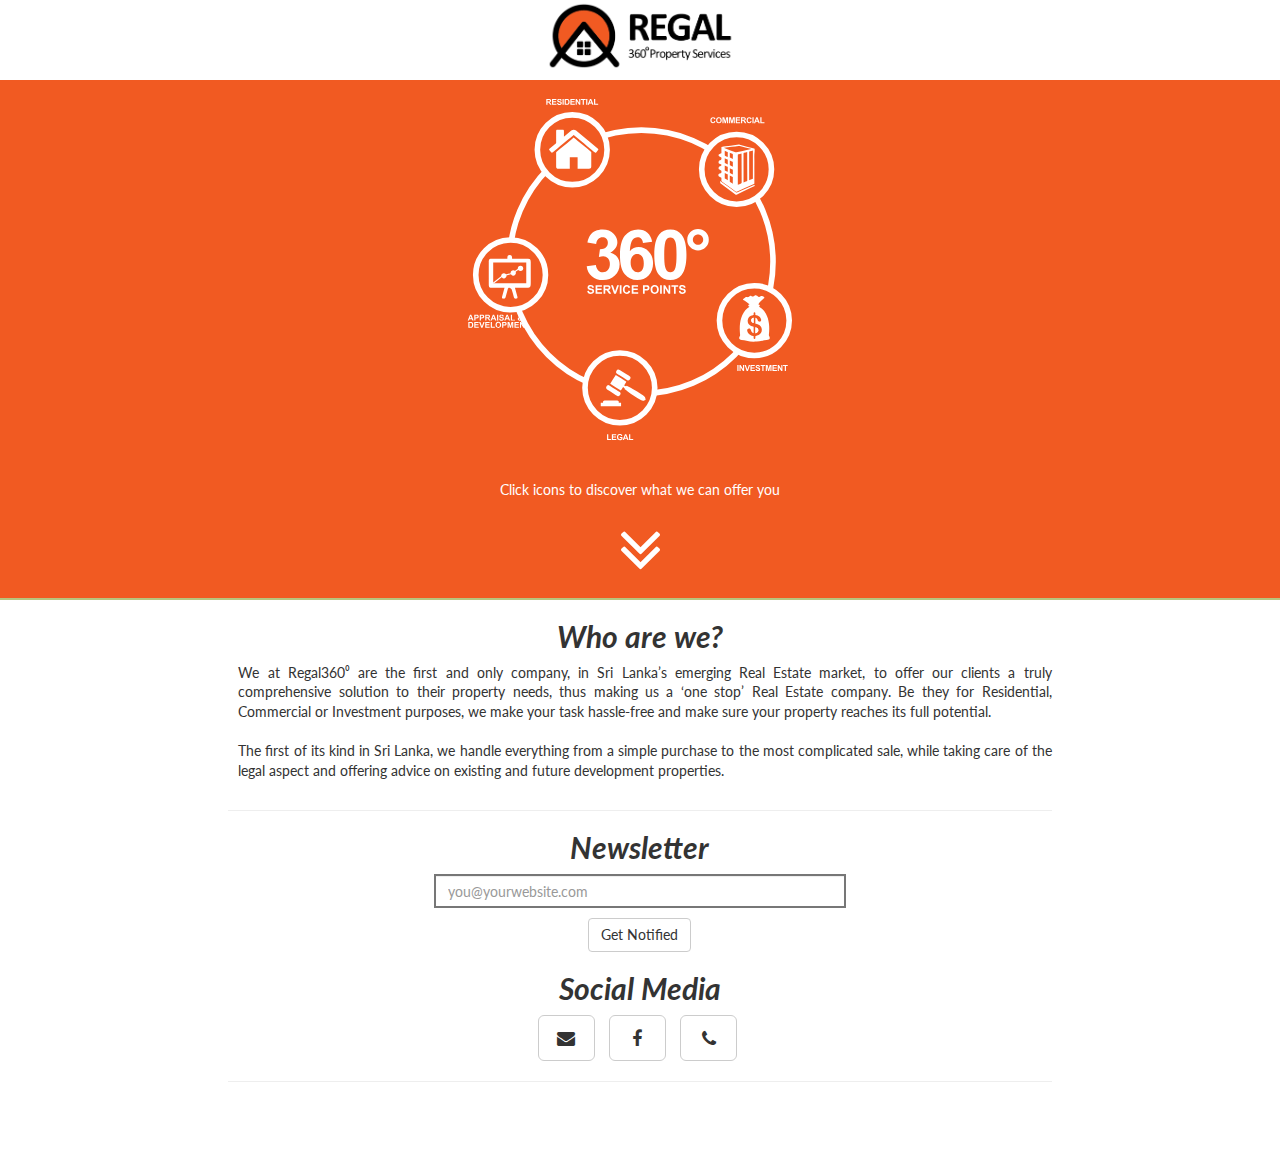
==== commit 49394534: "Updated styling to center images, update social media links" ====
--- a/index.html
+++ b/index.html
@@ -258,7 +258,7 @@
   </g>
  </g>
 </svg>			<!-- </center> -->
-			<span class="reg-discover">Click above to discover</span>
+			<span class="reg-discover">Click icons to discover what we can offer you</span>
 			<p class="center">
 
 				<a href="#more" id="more-link">
@@ -287,7 +287,6 @@
 				<br />
 				<br />
 				The first of its kind in Sri Lanka, we handle everything from a simple purchase to the most complicated sale, while taking care of the legal aspect and offering advice on existing and future development properties.
-
 			</p>
 		</div>
 
@@ -312,13 +311,13 @@
 				</a>
 				 -->
 				<!-- <br /> -->
-				<form action="//mcgill.us9.list-manage.com/subscribe/post?u=628815290e13ed7006948fc5e&amp;id=d76d5b1fb1" method="post" id="mc-embedded-subscribe-form" name="mc-embedded-subscribe-form" class="validate" target="_blank" novalidate>
+				<!-- <form action="//mcgill.us9.list-manage.com/subscribe/post?u=628815290e13ed7006948fc5e&amp;id=d76d5b1fb1" method="post" id="mc-embedded-subscribe-form" name="mc-embedded-subscribe-form" class="validate" target="_blank" novalidate> -->
 					
 					<input type="email" value="" name="EMAIL" class="email form-control" id="mce-EMAIL" placeholder="you@yourwebsite.com">
 					<!-- emppty section for bots -->
 					<div style="position: absolute; left: -5000px;"><input type="text" name="b_628815290e13ed7006948fc5e_d76d5b1fb1" tabindex="-1" value=""></div>
 					<input type="submit" value="Get Notified" name="subscribe" id="mc-embedded-subscribe" class="btn btn-default">
-				</form>
+				<!-- </form> -->
 			</p>
 
 			<h2 class="as-h-question" id="as-notification">	
@@ -326,13 +325,13 @@
 			</h2>
 				<ul class="list-inline banner-social-buttons">
 					<li>
-				    	<a href="mailto:mcgillbiosciencestudents@gmail.com" class="btn btn-default btn-lg"><i class="fa fa-envelope fa-fw" target="_blank"></i></a>
+				    	<a href="mailto:info@regalpropertysl.com" class="btn btn-default btn-lg"><i class="fa fa-envelope fa-fw" target="_blank"></i></a>
 					</li>
                     <li>
-                        <a href="https://www.facebook.com/groups/McGillIntegrativeBioscienceSociety/" class="btn btn-default btn-lg"><i class="fa fa-facebook fa-fw" target="_blank"></i></a>
+                        <a href="https://www.facebook.com/regalpropertysl" class="btn btn-default btn-lg"><i class="fa fa-facebook fa-fw" target="_blank"></i></a>
                     </li>
                     <li>
-                        <a href="https://github.com/MIBS" class="btn btn-default btn-lg"><i class="fa fa-github fa-fw" target="_blank"></i></a>
+                        <a href="tel:94773738943" class="btn btn-default btn-lg"><i class="fa  fa-phone fa-fw"></i></a>
                     </li>
 
                 </ul>
--- a/style.css
+++ b/style.css
@@ -113,6 +113,7 @@
   min-height:400px;
   background-size:110% auto;
   background-repeat: no-repeat;
+  background-position: center; 
 }
 
 .as-secondary-white{
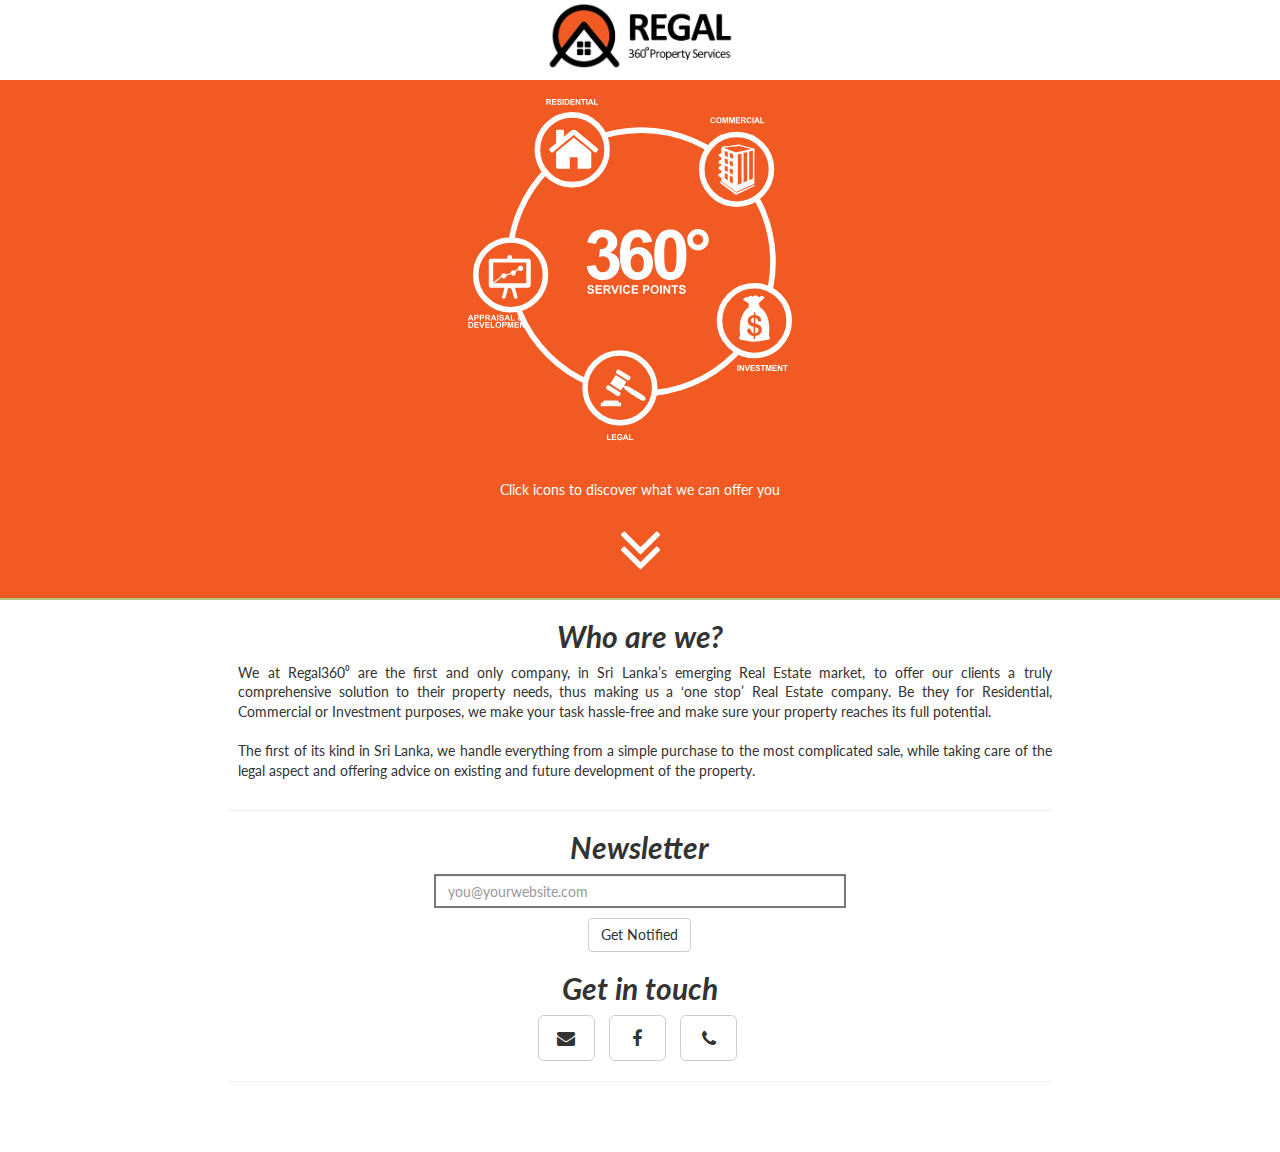
==== commit 20a8165e: "Fix spelling errors and change text to reflect brochure" ====
--- a/index.html
+++ b/index.html
@@ -286,7 +286,7 @@
 				We at Regal360⁰ are the first and only company, in Sri Lanka’s emerging Real Estate market, to offer our clients a truly comprehensive solution to their property needs, thus making us a ‘one stop’ Real Estate company. Be they for Residential, Commercial or Investment purposes, we make your task hassle-free and make sure your property reaches its full potential.
 				<br />
 				<br />
-				The first of its kind in Sri Lanka, we handle everything from a simple purchase to the most complicated sale, while taking care of the legal aspect and offering advice on existing and future development properties.
+				The first of its kind in Sri Lanka, we handle everything from a simple purchase to the most complicated sale, while taking care of the legal aspect and offering advice on existing and future development of the property.
 			</p>
 		</div>
 
@@ -321,7 +321,7 @@
 			</p>
 
 			<h2 class="as-h-question" id="as-notification">	
-				Social Media
+				Get in touch
 			</h2>
 				<ul class="list-inline banner-social-buttons">
 					<li>
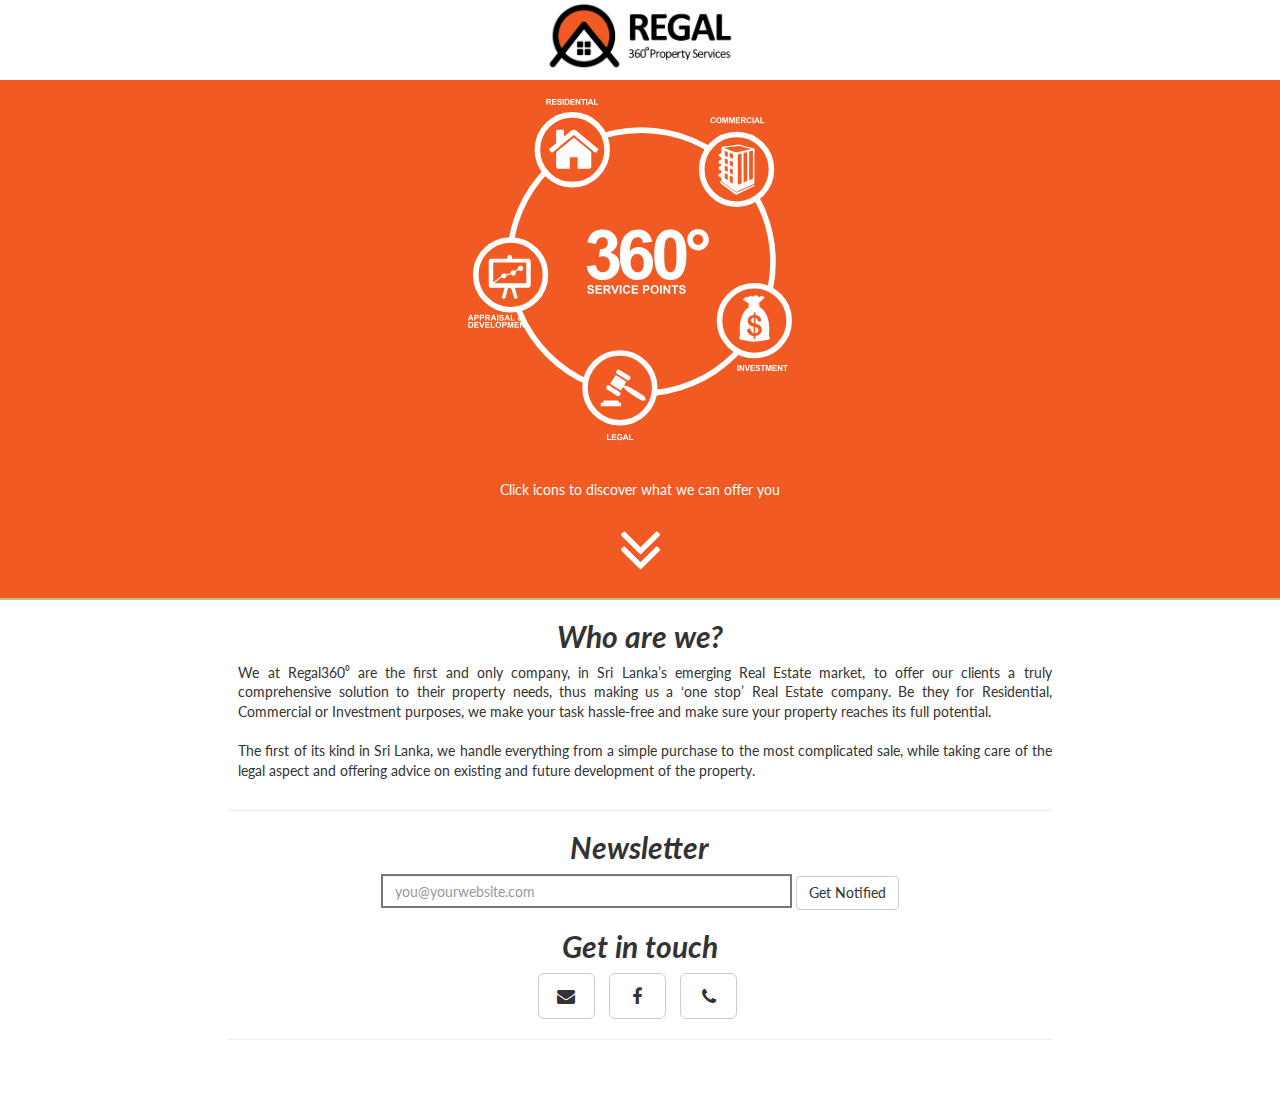
==== commit 706f1203: "Add CNAME, analytics tracking and mailchimp" ====
--- a/index.html
+++ b/index.html
@@ -36,16 +36,16 @@
 
 	</script>
 
-	<script>
-	  // (function(i,s,o,g,r,a,m){i['GoogleAnalyticsObject']=r;i[r]=i[r]||function(){
-	  // (i[r].q=i[r].q||[]).push(arguments)},i[r].l=1*new Date();a=s.createElement(o),
-	  // m=s.getElementsByTagName(o)[0];a.async=1;a.src=g;m.parentNode.insertBefore(a,m)
-	  // })(window,document,'script','//www.google-analytics.com/analytics.js','ga');
-
-	  // ga('create', 'UA-66651449-1', 'auto');
-	  // ga('send', 'pageview');
-
-	</script>
+<script>
+  (function(i,s,o,g,r,a,m){i['GoogleAnalyticsObject']=r;i[r]=i[r]||function(){
+  (i[r].q=i[r].q||[]).push(arguments)},i[r].l=1*new Date();a=s.createElement(o),
+  m=s.getElementsByTagName(o)[0];a.async=1;a.src=g;m.parentNode.insertBefore(a,m)
+  })(window,document,'script','https://www.google-analytics.com/analytics.js','ga');
+
+  ga('create', 'UA-83535646-1', 'auto');
+  ga('send', 'pageview');
+
+</script>
 
 
 </head>
@@ -311,13 +311,12 @@
 				</a>
 				 -->
 				<!-- <br /> -->
-				<!-- <form action="//mcgill.us9.list-manage.com/subscribe/post?u=628815290e13ed7006948fc5e&amp;id=d76d5b1fb1" method="post" id="mc-embedded-subscribe-form" name="mc-embedded-subscribe-form" class="validate" target="_blank" novalidate> -->
-					
+				<form action="//regalpropertysl.us14.list-manage.com/subscribe/post?u=fcc340a940117d905c1ed85f1&amp;id=8ef6bbde3d" method="post" id="mc-embedded-subscribe-form" name="mc-embedded-subscribe-form" class="validate" target="_blank" novalidate>
 					<input type="email" value="" name="EMAIL" class="email form-control" id="mce-EMAIL" placeholder="you@yourwebsite.com">
 					<!-- emppty section for bots -->
-					<div style="position: absolute; left: -5000px;"><input type="text" name="b_628815290e13ed7006948fc5e_d76d5b1fb1" tabindex="-1" value=""></div>
+					    <div style="position: absolute; left: -5000px;" aria-hidden="true"><input type="text" name="b_fcc340a940117d905c1ed85f1_8ef6bbde3d" tabindex="-1" value=""></div>
 					<input type="submit" value="Get Notified" name="subscribe" id="mc-embedded-subscribe" class="btn btn-default">
-				<!-- </form> -->
+				</form>
 			</p>
 
 			<h2 class="as-h-question" id="as-notification">	
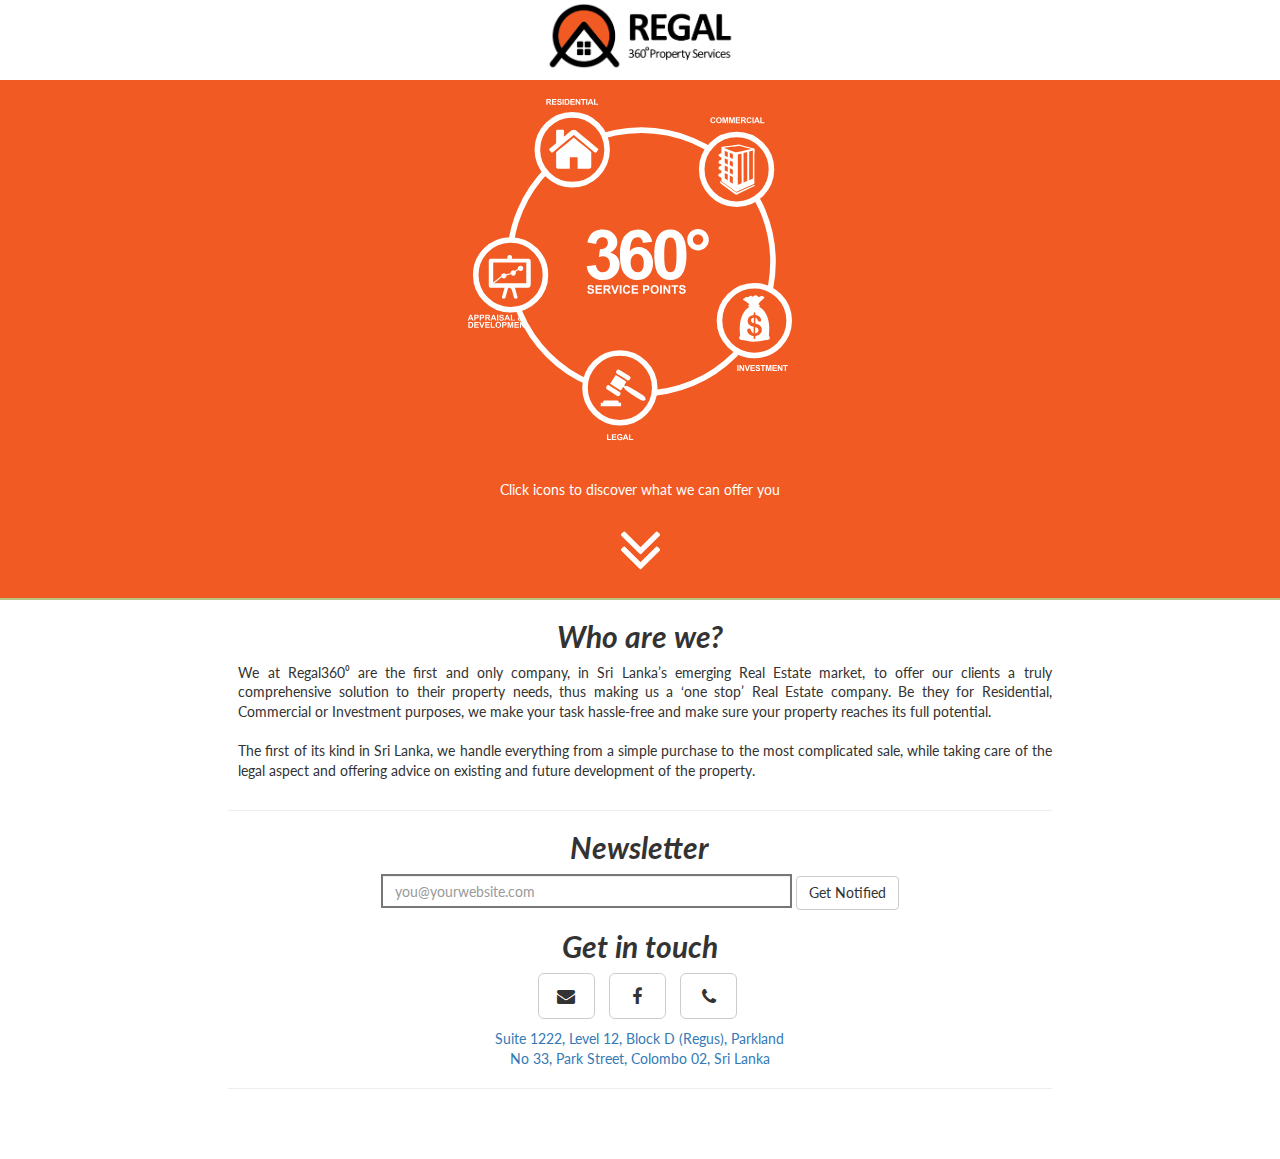
==== commit 268e16d8: "Fix mailing address, add to front page" ====
--- a/index.html
+++ b/index.html
@@ -36,16 +36,16 @@
 
 	</script>
 
-<script>
-  (function(i,s,o,g,r,a,m){i['GoogleAnalyticsObject']=r;i[r]=i[r]||function(){
-  (i[r].q=i[r].q||[]).push(arguments)},i[r].l=1*new Date();a=s.createElement(o),
-  m=s.getElementsByTagName(o)[0];a.async=1;a.src=g;m.parentNode.insertBefore(a,m)
-  })(window,document,'script','https://www.google-analytics.com/analytics.js','ga');
-
-  ga('create', 'UA-83535646-1', 'auto');
-  ga('send', 'pageview');
-
-</script>
+	<script>
+	  // (function(i,s,o,g,r,a,m){i['GoogleAnalyticsObject']=r;i[r]=i[r]||function(){
+	  // (i[r].q=i[r].q||[]).push(arguments)},i[r].l=1*new Date();a=s.createElement(o),
+	  // m=s.getElementsByTagName(o)[0];a.async=1;a.src=g;m.parentNode.insertBefore(a,m)
+	  // })(window,document,'script','//www.google-analytics.com/analytics.js','ga');
+
+	  // ga('create', 'UA-66651449-1', 'auto');
+	  // ga('send', 'pageview');
+
+	</script>
 
 
 </head>
@@ -334,7 +334,10 @@
                     </li>
 
                 </ul>
-			
+				<center>
+				<a href="https://www.google.ca/maps/place/RIL+Property+(Pvt.)+Ltd.+-+%22Parkland%22/@6.9170766,79.858768,19.12z/data=!4m13!1m7!3m6!1s0x3ae2596c8a38368f:0xb6224e128ac12191!2s33+Park+St,+Colombo+00200,+Sri+Lanka!3b1!8m2!3d6.916869!4d79.8589528!3m4!1s0x0:0x7b30c26e358d6c5a!8m2!3d6.9175079!4d79.8587491">Suite 1222, Level 12, Block D (Regus), Parkland<Br />
+				No 33, Park Street, Colombo 02, Sri Lanka</a>
+		</center>
 			<hr />
 		</div>
 	</section>
